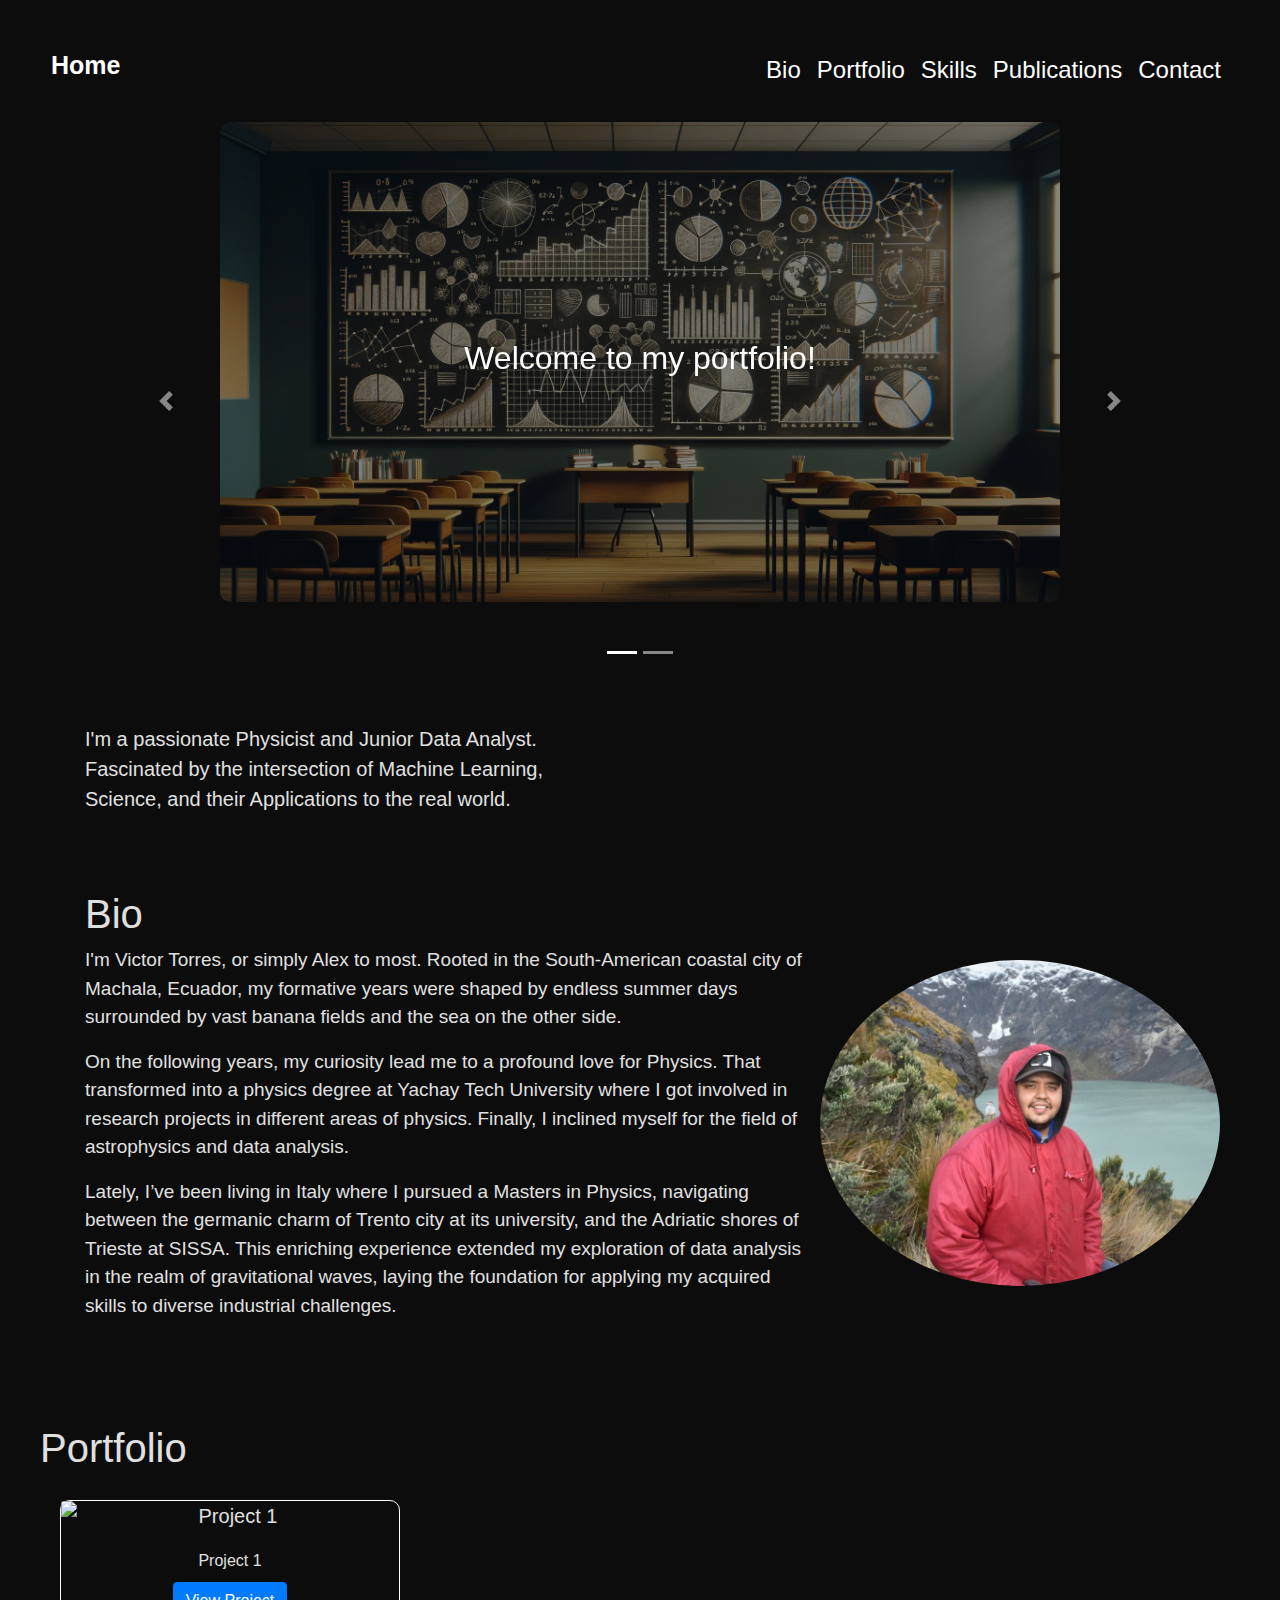
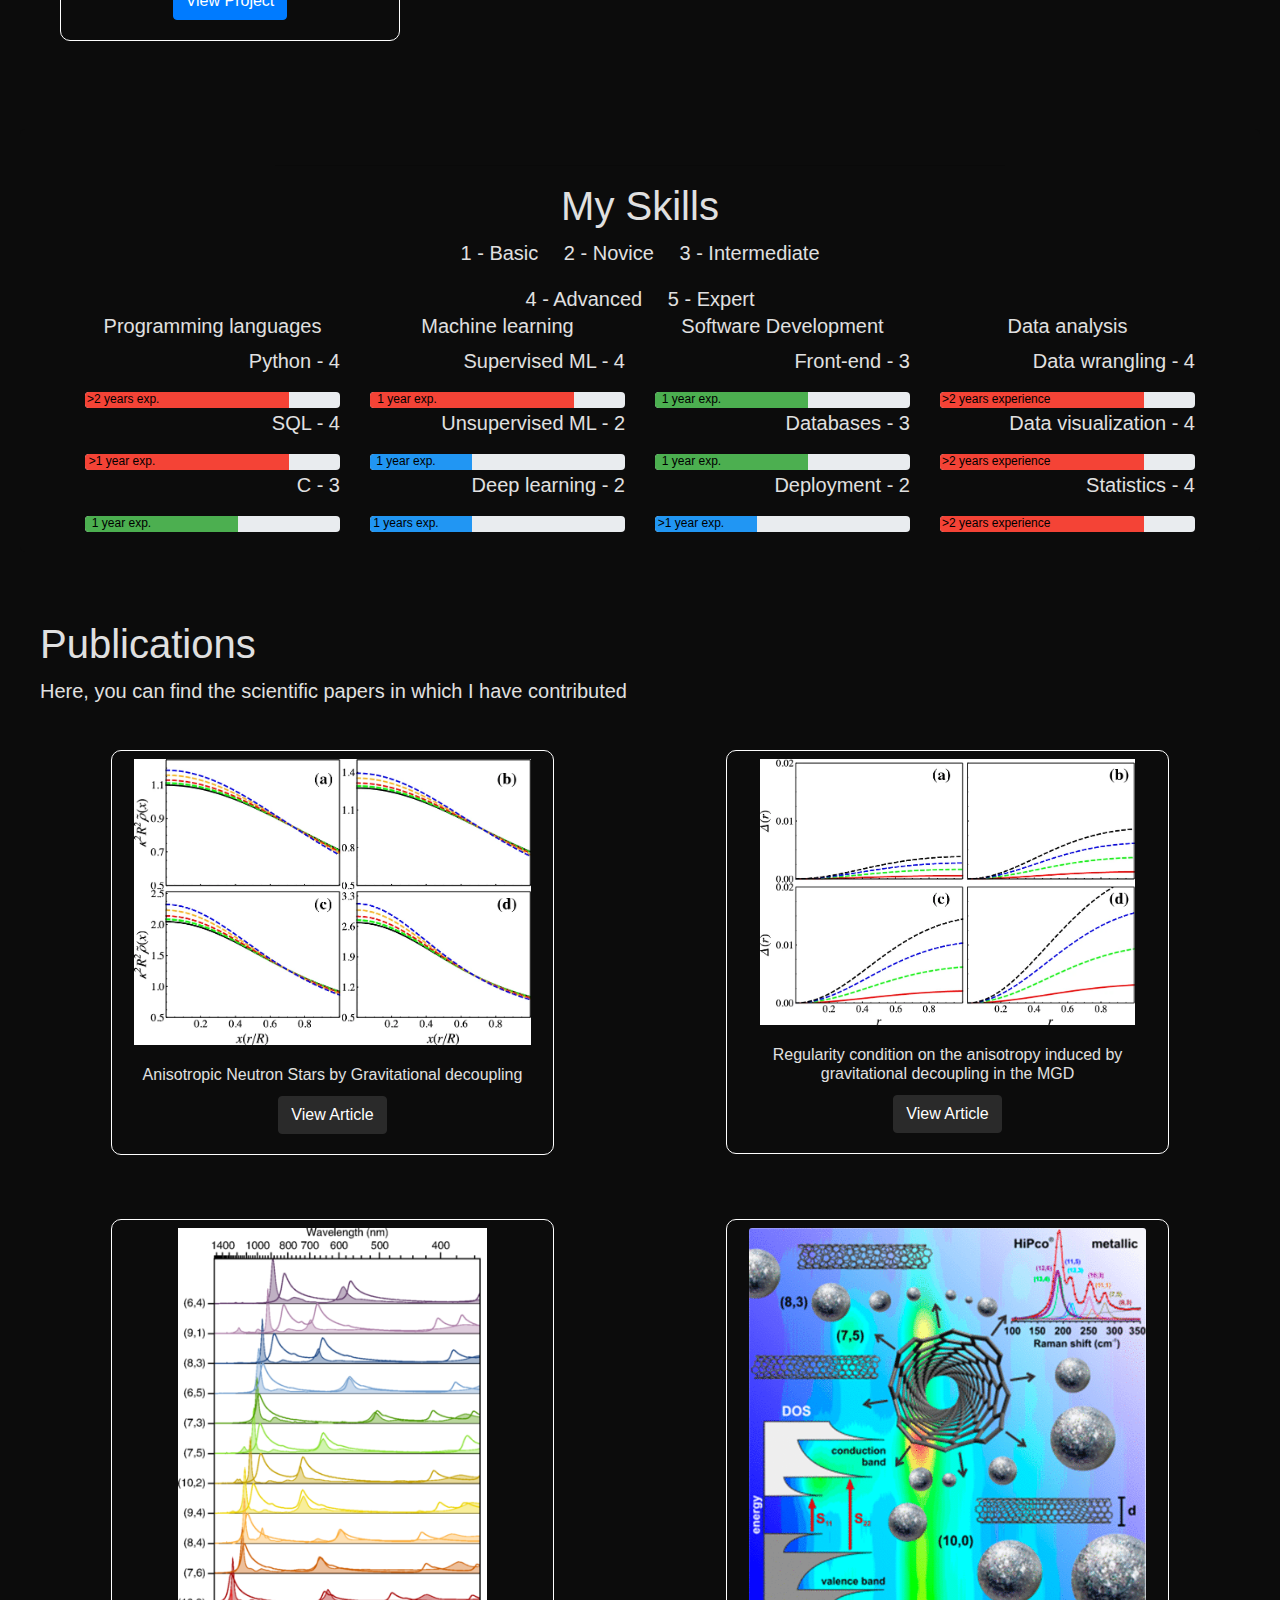
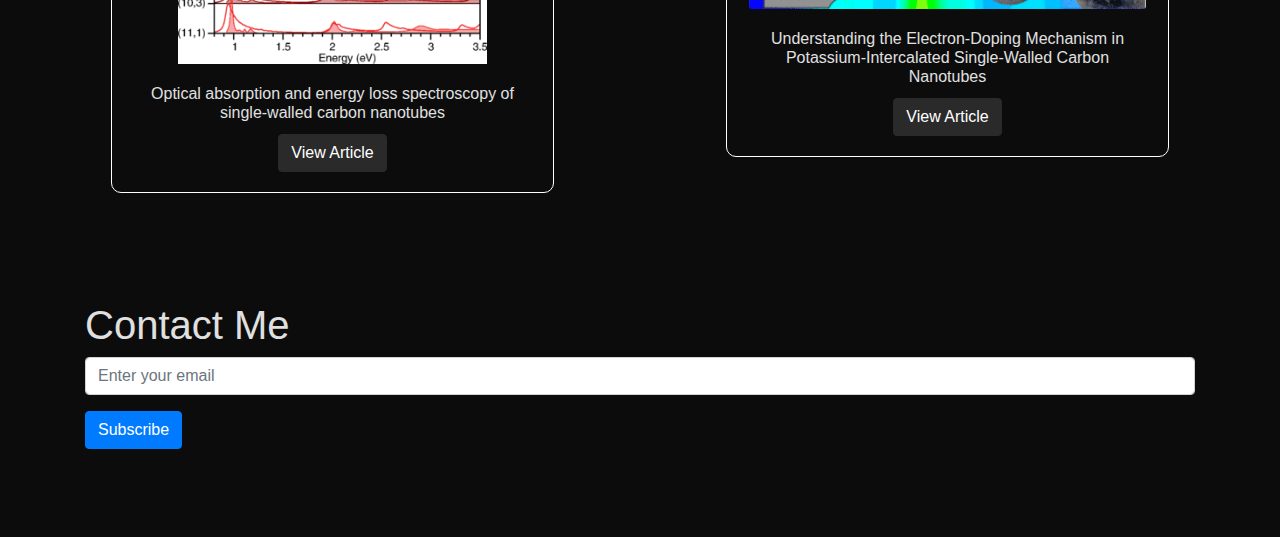
==== index.html @ 3e5d59b6 "Add files via upload" ====
<!DOCTYPE html>
<html lang="en">
<head>
    <!-- Global site tag (gtag.js) - Google Analytics -->
    <script type="text/javascript" async src="https://www.google-analytics.com/analytics.js"></script>
    <script type="text/javascript" async src="https://www.googletagmanager.com/gtag/js?id=G-D0WC5XBW9S&l=dataLayer&cx=c"></script>
    <script type="text/javascript" async src="https://www.googletagmanager.com/gtag/js?id=UA-168103075-1&l=dataLayer&cx=c"></script>
    <script type="text/javascript" async src="https://www.google-analytics.com/analytics.js"></script>
    <script async="" src="https://www.googletagmanager.com/gtag/js?id=UA-89966424-1"></script>
    <!-- Required meta tags -->
    <meta charset="UTF-8">
    <meta name="viewport" content="width=device-width, initial-scale=1.0">
    <title> PORTFOLIO</title>
    <!-- Bootstrap CSS links -->
    <link rel="stylesheet" href="https://stackpath.bootstrapcdn.com/bootstrap/4.4.1/css/bootstrap.min.css" integrity="sha384-Vkoo8x4CGsO3+Hhxv8T/Q5PaXtkKtu6ug5TOeNV6gBiFeWPGFN9MuhOf23Q9Ifjh" crossorigin="anonymous">
    <!-- own additional style sheet -->
    <link href = "style.css" rel="stylesheet" >
    
    <!-- Optional JavaScript -->
    <!-- jQuery first, then Popper.js, then Bootstrap JS -->
    <script src="https://code.jquery.com/jquery-3.4.1.slim.min.js" integrity="sha384-J6qa4849blE2+poT4WnyKhv5vZF5SrPo0iEjwBvKU7imGFAV0wwj1yYfoRSJoZ+n" crossorigin="anonymous"></script>
    <script src="https://cdn.jsdelivr.net/npm/popper.js@1.16.0/dist/umd/popper.min.js" integrity="sha384-Q6E9RHvbIyZFJoft+2mJbHaEWldlvI9IOYy5n3zV9zzTtmI3UksdQRVvoxMfooAo" crossorigin="anonymous"></script>
    <script src="https://stackpath.bootstrapcdn.com/bootstrap/4.4.1/js/bootstrap.min.js" integrity="sha384-wfSDF2E50Y2D1uUdj0O3uMBJnjuUD4Ih7YwaYd1iqfktj0Uod8GCExl3Og8ifwB6" crossorigin="anonymous"></script>
    <script async="" src="https://www.googletagmanager.com/gtag/js?id=UA-168103075-1"></script>

    <meta name="robots" content="noindex">
    <title> Portfolio</title>
</head>

<body data-new-gr-c-s-check-loaded="14.1136.0" data-gr-ext-installed="" br-mode="off" saccades-color="" fixation-strength="1" saccades-interval="0" style="--fixation-edge-opacity: 80%; --br-line-height: 1; --br-boldness: 500;">
   
    <header class="sticky-top">
        <!-- Navigation Bar at the top of the page -->
        <nav class="navbar navbar-expand-lg navbar-dark bg-dark sticky-top">
            <div class ="container-fluid">
                <a class="navbar-brand" id="name-color" href="#">Home</a> <!--Include company, product, or project name-->
                <button class="navbar-toggler collapsed" type="button" data-toggle="collapse" data-target="#navbarNav" aria-controls="navbarNav" aria-expanded="false" aria-label="Toggle navigation">
                    <span class="navbar-toggler-icon"></span> 
                </button>
                <div class="collapse navbar-collapse" id="navbarNav">
                    <ul class="navbar-nav ml-auto mt-2">
                        <li class="nav-item">
                            <a class="nav-link" href="#bio">Bio</a>
                        </li>
                        <li class="nav-item">
                            <a class="nav-link" href="#projects">Portfolio</a>
                        </li>
                        <li class="nav-item">
                            <a class="nav-link" href="#skills">Skills</a>
                        </li>
                        <li class="nav-item">
                            <a class="nav-link" href="#publications">Publications</a>
                        </li>
                        <li class="nav-item">
                            <a class="nav-link" href="#contact">Contact</a>
                        </li>
                    </ul>
                </div>
            </div>
        </nav>
    </header>
    <!-- Bio/Introduction Section -->

    <div id="slider">
        <div id="headerSlider" class="carousel slide" data-ride="carousel">
            <ol class="carousel-indicators">
                <li data-target="#headerSlider" data-slide-to="0" class="active"></li>
                <li data-target="#headerSlider" data-slide-to="1" class=""></li>
                <!-- li data-target="#headerSlider" data-slide-to="2" class=""></li!-->
            </ol>
            <div class="carousel-inner ">

                <div class="carousel-item active ">
                    <img class="mx-auto d-block img-fluid img-format1 " src="statisticswide.webp" alt="First slide" style="max-width: 100%; max-height: 480px; opacity: 0.5;">
                    <div class="carousel-caption">
                        <h2 class="white-text"> Welcome to my portfolio! </h2>
                    </div>
                </div>

                <div class="carousel-item ">
                    <img class="mx-auto d-block img-fluid img-format1 " src="blackholes.webp" alt="Second slide" style="max-width: 100%; max-height: 480px; opacity: 0.5;" >
                    <div class="carousel-caption text-bottom">
                        <h2 class="white-text"> 
                            <p>
                                I'm Alex. 
                            </p>

                            <p>
                                Here, you can find my work, thoughts, and ideas.
                            </p>
                        </h2>
                    </div>
                </div>
            </div>
             <!-- Carousel Controls -->
            <a class="carousel-control-prev" href="#headerSlider" role="button" data-slide="prev">
                <span class="carousel-control-prev-icon" aria-hidden="true"></span>
                <span class="sr-only">Previous</span>
            </a>
            <a class="carousel-control-next" href="#headerSlider" role="button" data-slide="next">
                <span class="carousel-control-next-icon" aria-hidden="true"></span>
                <span class="sr-only">Next</span>
            </a>
        </div>

    </div>


    <section class='title-color' id="index-title">
        <div class="container title-container mt-4">
            <div class=" row title-text justify-content">
                <div class="col-12 col-sm-11 col-md-9 col-lg-6 additional-margin"> <!-- first number adjust the centering and 3 the width of the container-->
                    <div class="title-description">
                        <p>
                            I'm a passionate Physicist and Junior Data Analyst.           
                            Fascinated by the intersection of Machine Learning, Science, and their Applications to the real world. 
                        </p>
                    </div>
                </div>
            </div>

        </div>
    </section>

    <section id="bio">
        <div class="container">
            <div class="row">
                <!-- Text Column -->
                <div class="col-md-8">
                    <h1>Bio</h1>
                    <p>
                        I'm Victor Torres, or simply Alex to most. Rooted in the South-American coastal city of Machala, Ecuador, my formative years were shaped by endless summer days surrounded by vast banana fields and the sea on the other side.
                    </p>
                    <p>
                        On the following years, my curiosity lead me to a profound love for Physics. That transformed into a physics degree at Yachay Tech University where I got involved in research projects in different areas of physics. Finally, I inclined myself for the field of astrophysics and data analysis.
                    </p>
                    <p>
                        Lately, I’ve been living in Italy where I pursued a Masters in Physics, navigating between the germanic charm of Trento city at its university, and the Adriatic shores of Trieste at SISSA. This enriching experience extended my exploration of data analysis in the realm of gravitational waves, laying the foundation for applying my acquired skills to diverse industrial challenges.
                    </p>
                </div>
                <!-- Image Column -->
                <div class="col-md-4 d-flex align-items-center justify-content-center">
                    <img src="mojanda2.jpeg" alt="Victor Torres" class="img-fluid rounded-circle bio-pic">
                </div>
            </div>
        </div>
    </section>
    

    
    <!-- Projects Section -->
    <section id="projects" class="my-5">
        <!-- div class="container"-->
            <h1> Portfolio</h1>
            <div class="row">
                <div class="col-md-4">
                    <div class="card">
                        <img src="https://unsplash.com/photos/zwsHjakE_iI" class="card-img-top" alt="Project 1">
                        <div class="card-body">
                            <h5 class="card-title">Project 1</h5>
                            <a href="Your Project 1 URL" class="btn btn-primary">View Project</a>
                        </div>
                    </div>
                </div>
                <!-- Repeat similar cards for other projects -->
            </div>
        </div>
    </section>



    <!-- Skills Section -->
    <section id="skills">
        <div class="container">
            <div class="row portfolio-row justify-content-center">
                <div class="col-md-8">
                    <hr>  <!--paragraph-level thematic break -->
                </div>
            </div>
            <div class="row about-row justify-content-center">
                <div class="col-12 p-0 text-center">
                    <h1 class="about-header"> My Skills</h1>
                </div>
            </div>
            <div class="row row-legend justify-content-center">
                <div class="col-12 p-0 text-center">
                    <p>
                        1 - Basic&emsp;<span class="about-legend"></span>
                        2 - Novice&emsp;<span class="about-legend"></span>
                        3 - Intermediate<span class="about-legend"></span>
                    </p>
                    <p class="m-0">
                        4 - Advanced&emsp;<span class="about-legend"></span>
                        5 - Expert
                    </p>
                </div>
            </div>
            <div class="row about-row justify-content-center">
                
                <div class="col-lg-3 col-md-6 col-12">
                    <div class="skill-cat text-center">
                        <h5>Programming languages</h5>
                    </div>
                    <div class="row">
                        <div class="col-12 text-right">
                            <p>Python - 4</p>
                            <div class="progress progress-4" style="position: relative;">
                                <div class="progress-bar " role="progressbar" style="width: 80%;" aria-valuenow="80" aria-valuemin="0" aria-valuemax="100">
                                    <span class="tooltiptext">>2 years exp.</span>
                                </div>
                            </div>
                        </div>
                        
                        <div class="col-12 text-right">
                            <p>SQL - 4</p>
                            <div class="progress progress-4" style="position: relative;">
                                <div class="progress-bar" role="progressbar" style="width: 80%;" aria-valuenow="80" aria-valuemin="0" aria-valuemax="100">
                                    <span class="tooltiptext">>1 year exp.</span>
                                </div>
                            </div>
                        </div>
                        
                        
                        <div class="col-12 text-right">
                            <p>C - 3</p>
                            <div class="progress progress-3"  style="position: relative;">
                                <div class="progress-bar" role="progressbar" style="width: 60%;" aria-valuenow="60" aria-valuemin="0" aria-valuemax="100">
                                    <span class="tooltiptext">1 year exp.</span>
                                </div>
                            </div>
                        </div>
                    </div>
                </div>

                <div class="col-lg-3 col-md-6 col-12">
                    <div class="skill-cat text-center">
                        <h5>Machine learning</h5>
                    </div>
                    <div class="row">
                        <div class="col-12 text-right">
                            <p>Supervised ML - 4</p>
                            <div class="progress progress-4" style="position: relative;">
                                <div class="progress-bar " role="progressbar" style="width: 80%;" aria-valuenow="80" aria-valuemin="0" aria-valuemax="100">
                                    <span class="tooltiptext">1 year exp.</span>
                                </div>
                            </div>
                        </div>
                        
                        
                        <div class="col-12 text-right">
                            <p>Unsupervised ML - 2</p>
                                <div class="progress progress-2">
                                    <div class="progress-bar" role="progressbar" style="width: 40%;" aria-valuenow="40" aria-valuemin="0" aria-valuemax="100">
                                        <span class="tooltiptext">1 year exp.</span>
                                    </div>
                                </div>
                        </div>
                        
                        
                        <div class="col-12 text-right">
                            <p>Deep learning - 2</p>
                            <div class="progress progress-2" style="position: relative;">
                                <div class="progress-bar " role="progressbar" style="width: 40%;" aria-valuenow="40" aria-valuemin="0" aria-valuemax="100">
                                    <span class="tooltiptext">1 years exp.</span>
                                </div>
                            </div>
                        </div>
                        
                    </div>
                </div>
                
                <div class="col-lg-3 col-md-6 col-12">
                    <div class="skill-cat text-center">
                        <h5>Software Development</h5>
                    </div>
                    <div class="row">
                        
                        
                        <div class="col-12 text-right">
                            <p>Front-end - 3</p>
                            <div class="progress progress-3">
                                <div class="progress-bar" role="progressbar" style="width: 60%;" aria-valuenow="60" aria-valuemin="0" aria-valuemax="100">
                                    <span class="tooltiptext">1 year exp.</span>
                                </div>
                            </div>
                        </div>
                        
                        
                        <div class="col-12 text-right">
                            <p>Databases - 3</p>
                            <div class="progress progress-3">
                                <div class="progress-bar" role="progressbar" style="width: 60%;" aria-valuenow="60" aria-valuemin="0" aria-valuemax="100">
                                    <span class="tooltiptext">1 year exp.</span>
                                </div>
                            </div>
                        </div>
                        
                        
                        <div class="col-12 text-right">
                            <p>Deployment - 2</p>
                            <div class="progress progress-2">
                                <div class="progress-bar" role="progressbar" style="width: 40%;" aria-valuenow="40" aria-valuemin="0" aria-valuemax="100">
                                    <span class="tooltiptext">>1 year exp.</span>
                                </div>
                            </div>
                        </div>
                        
                    </div>
                </div>
                
                <div class="col-lg-3 col-md-6 col-12">
                    <div class="skill-cat text-center">
                        <h5>Data analysis</h5>
                    </div>
                    <div class="row">
                        
                        
                        <div class="col-12 text-right">
                            <p>Data wrangling - 4</p>
                            <div class="progress progress-4">
                                <div class="progress-bar" role="progressbar" style="width: 80%;" aria-valuenow="40" aria-valuemin="0" aria-valuemax="100">
                                    <span class="tooltiptext">>2 years experience</span>
                                </div>
                            </div>
                        </div>
                        
                        
                        <div class="col-12 text-right">
                            <p>Data visualization - 4</p>
                            <div class="progress progress-4">
                                <div class="progress-bar" role="progressbar" style="width: 80%;" aria-valuenow="40" aria-valuemin="0" aria-valuemax="100">
                                    <span class="tooltiptext">>2 years experience</span>
                                </div>
                            </div>
                        </div>
                        
                        
                        <div class="col-12 text-right">
                            <p>Statistics - 4</p>
                            <div class="progress progress-4">
                                <div class="progress-bar" role="progressbar" style="width: 80%;" aria-valuenow="40" aria-valuemin="0" aria-valuemax="100">
                                    <span class="tooltiptext">>2 years experience</span>
                                </div>
                            </div>
                        </div>
                        
                    </div>
                </div>
                
            </div>
            
            <!--div class="row">
                <div class="col-md-6">
                    <h5>Python</h5>
                    <div class="progress">
                        <div class="progress-bar" role="progressbar" style="width: 80%;" aria-valuenow="80" aria-valuemin="0" aria-valuemax="100"></div>
                    </div>
                    -- Add similar skill bars for other skills --
                </div>
            </div>
        </div> -->
    </section>

        <!-- Projects Section -->
    <section id="publications" class="my-5">
        <!-- div class="container"-->
            <h1>Publications</h1>
            <p> Here, you can find  the scientific papers in which I have contributed </p>
            <div class="row mt-4">
                <div class="col-md-5 mx-auto">
                    <div class="card">
                        <img src="paper1.webp" class="card-img-center mx-auto mt-2" alt="Project 1" style="max-width:90%; max-height: 90%;">
                        <div class="card-body">
                            <h5 class="card-title">Anisotropic Neutron Stars by Gravitational decoupling</h5>
                            <a href="https://link.springer.com/article/10.1140/epjc/s10052-019-7341-z" class="btn custom-btn">View Article</a>
                        </div>
                    </div>
                </div>

                <div class="col-md-5 mx-auto">
                    <div class="card">
                        <img src="paper2.webp" class="card-img-center mx-auto mt-2" alt="Project 2" style="max-width: 85%; max-height: 80%;">
                        <div class="card-body">
                            <h5 class="card-title">Regularity condition on the anisotropy induced by gravitational decoupling in the MGD</h5>
                            <a href="https://link.springer.com/article/10.1140/epjc/s10052-020-7749-5" class="btn custom-btn">View Article</a>
                        </div>
                    </div>
                </div>
            </div>
            
            <div class="row mt-4">
                <div class="col-md-5 mx-auto">
                    <div class="card">
                        <img src="paper3.png" class="card-img-center mx-auto mt-2" alt="Project 3" style="max-width: 70%; max-height: 30%;">
                        <div class="card-body">
                            <h5 class="card-title">Optical absorption and energy loss spectroscopy of single-walled carbon nanotubes</h5>
                            <a href="https://journals.aps.org/prb/abstract/10.1103/PhysRevB.100.235429" class="btn custom-btn">View Article</a>
                        </div>
                    </div>
                </div>
                

                <div class="col-md-5 mx-auto">
                    <div class="card">
                        <img src="paper4.gif" class="card-img mx-auto mt-2" alt="Project 4" style="max-width: 90%; max-height: 90%;">
                        <div class="card-body">
                            <h5 class="card-title">Understanding the Electron-Doping Mechanism in Potassium-Intercalated Single-Walled Carbon Nanotubes</h5>
                            <a href="https://pubs.acs.org/doi/10.1021/jacs.9b11370" class="btn custom-btn">View Article</a>
                        </div>
                    </div>
                </div>
                <!-- Repeat similar cards for other projects -->
            </div>
        </div>
    </section>

    <!-- Contact Section -->
    <section id="contact" class="my-5">
        <div class="container">
            <h1>Contact Me</h1>
            <form>
                <div class="form-group">
                    <input type="email" class="form-control" placeholder="Enter your email">
                </div>
                <button type="submit" class="btn btn-primary">Subscribe</button>
            </form>
        </div>
    </section>

    <!-- Add Bootstrap and custom CSS links here -->
    <!--script src="https://code.jquery.com/jquery-3.4.1.slim.min.js" integrity="sha384-J6qa4849blE2+poT4WnyKhv5vZF5SrPo0iEjwBvKU7imGFAV0wwj1yYfoRSJoZ+n" crossorigin="anonymous"></script>
    <script src="https://cdn.jsdelivr.net/npm/popper.js@1.16.0/dist/umd/popper.min.js" integrity="sha384-Q6E9RHvbIyZFJoft+2mJbHaEWldlvI9IOYy5n3zV9zzTtmI3UksdQRVvoxMfooAo" crossorigin="anonymous"></script>
    <script src="https://cdn.jsdelivr.net/npm/bootstrap@4.4.1/dist/js/bootstrap.min.js" integrity="sha384-wfSDF2E50Y2D1uUdj0O3uMBJnjuUD4Ih7YwaYd1iqfktj0Uod8GCExl3Og8ifwB6" crossorigin="anonymous"></script-->

</body>

</html>
---- style.css ----
@import url('https://fonts.googleapis.com/css?family=Roboto:400,700|Open+Sans:400,700|Lato:400,700|Montserrat:400,700|Source+Sans+Pro:400,700|Noto+Sans:400,700&display=swap');


body {
    background-color: #0c0c0c; /* Dark Gray: Good for backgrounds, reduces glare */
    color: #E0E0E0; /* Light Gray: Improves readability on dark backgrounds */
    padding: 20px;
    font-size: 20px;
    font-family: unica,Arial,Helvetica,sans-serif;
    position: relative;
}



.navbar {
    background-color: #0c0c0c !important; /* Blue Gray: Offers a stylish, modern feel */
    color: #FFFFFF; /* White: For contrast against the navbar's color */
    margin-bottom: 10px;
    border-radius: 10px;
    font-size: 20px;
    padding-top: 1rem; /* Increase top padding */
    padding-bottom: 1rem; /* Increase bottom padding */
}

a, .navbar-brand, .navbar-nav .nav-link {
    color: #ffffff !important; /* Amber: Adds vibrancy and highlights interactive elements */
    font-size: 1.5rem; /* Increase font size */
    line-height: 1.5; /* Increase line height */
    padding-top: 0.5rem; /* Adjust top padding */
    padding-bottom: 0.5rem; /* Adjust bottom padding */

}

a:hover, .navbar-brand:hover, .navbar-nav .nav-link:hover {
    color: #FFCA28 !important; /* A lighter Amber: Increases interactivity by changing on hover */
}

.navbar-brand{
    font-size: 25px;
    font-weight: bold;
    font-family: 'Monserrat', Helvetica;

}

.nav-link {
    color: #ffffff !important;
}

section {
    margin-bottom: 20px;
    padding: 20px;
    border-radius: 5px;
}

/* Other styles remain the same */
.black-text {
    color: black;
  }
/*.carousel {
    border-radius: 55px 55px 55px 55px;
} */

.carousel {
    max-width: 90%;
    margin: auto;
    overflow: hidden;
    border-radius: 55px;
    position: relative;
    width: 100%;
    padding-top: 45%; /* 16:9 Aspect Ratio */
}

.carousel-inner {
    position: absolute;
    top: 0;
    left: 0;
    bottom: 0;
    right: 0;
}

.img-format1 {
    border-radius: 10px 10px 10px 10px;
}

.img {
    padding-top: 20px
}
.carousel-caption {
    position: absolute;
    top: 0;
    left: 0;
    right: 0;
    bottom: 0;
    display: flex;
    align-items: center; /* This vertically centers the text */
    justify-content: center; /* This horizontally centers the text */
    z-index: 2; /* Ensures the text is above the image */
}
.carousel-caption h2 {
    color: white; /* Adjust text color as needed */
}


.carousel-control-prev-icon {
    color: blue; /* Change this to your desired color */
}

.carousel-control-next-icon {
    color: blue; /* Change this to your desired color */
}

#bio {
    background-color: #0c0c0c;
    display: flex;
    flex-direction: column;
    justify-content: center;
}
.bio-text {
    display: flex;
    justify-content: center;
    align-items: center;
    flex-grow: 1;
}
.bio-pic {
    max-width: 400px; /* Adjust based on your preference */
    margin-top: 20px;
 /* To align with the title, adjust as needed */
}
/* Other styles remain the same */


#bio h1 {
    align-self: flex-start;
}

#bio p {
    font-size: 0.95em;
}



#skills {
    background-color: #0c0c0c;
}

footer {
    background-color: #e9ecef;
    text-align: center;
}

#email {
    font-size: 1.2em;
    font-weight: bold;
}

.card {
    text-align: center;
    background-color: #0c0c0c;
    margin: 20px; /* Adds space around the card */
    border: 1px solid #FFFFFF; /* White border simulating white margin */
    border-radius: 10px;

}

.card-title {
    font-size: 1rem; /* Adjust the font size as needed */
}
/* Custom Button Style */
.custom-btn {
    background-color: #2a2a2a; /* Dark gray color, slightly lighter than the background */
    color: #ffffff; /* Text color */
    border-color: #2a2a2a; /* Border color */
  }
  
  .custom-btn:hover {
    background-color: #404040; /* Slightly darker on hover for contrast */
    border-color: #404040; /* Hover border color */
  }
  
  .progress-bar {
    position: relative; /* Ensure the tooltip can be positioned relative to the progress bar */
}



.progress-4 .progress-bar {
    background-color:#f44336 ; /* Green */
}

/* C - Blue for intermediate */
.progress-3 .progress-bar {
    background-color: #4CAF50; /* Blue */
}


/* R - Red for novice */
.progress-2 .progress-bar {
    background-color: #2196F3 ; /* Red */
}

.tooltiptext {
    width: 70px;
/* Light background for the tooltip */
    color: #000000; /* Black text color */
    text-align: center;
    position: absolute;
    top: -2px;
    left: 1%;
    border-radius: 6px;


    /* Positioning */

}
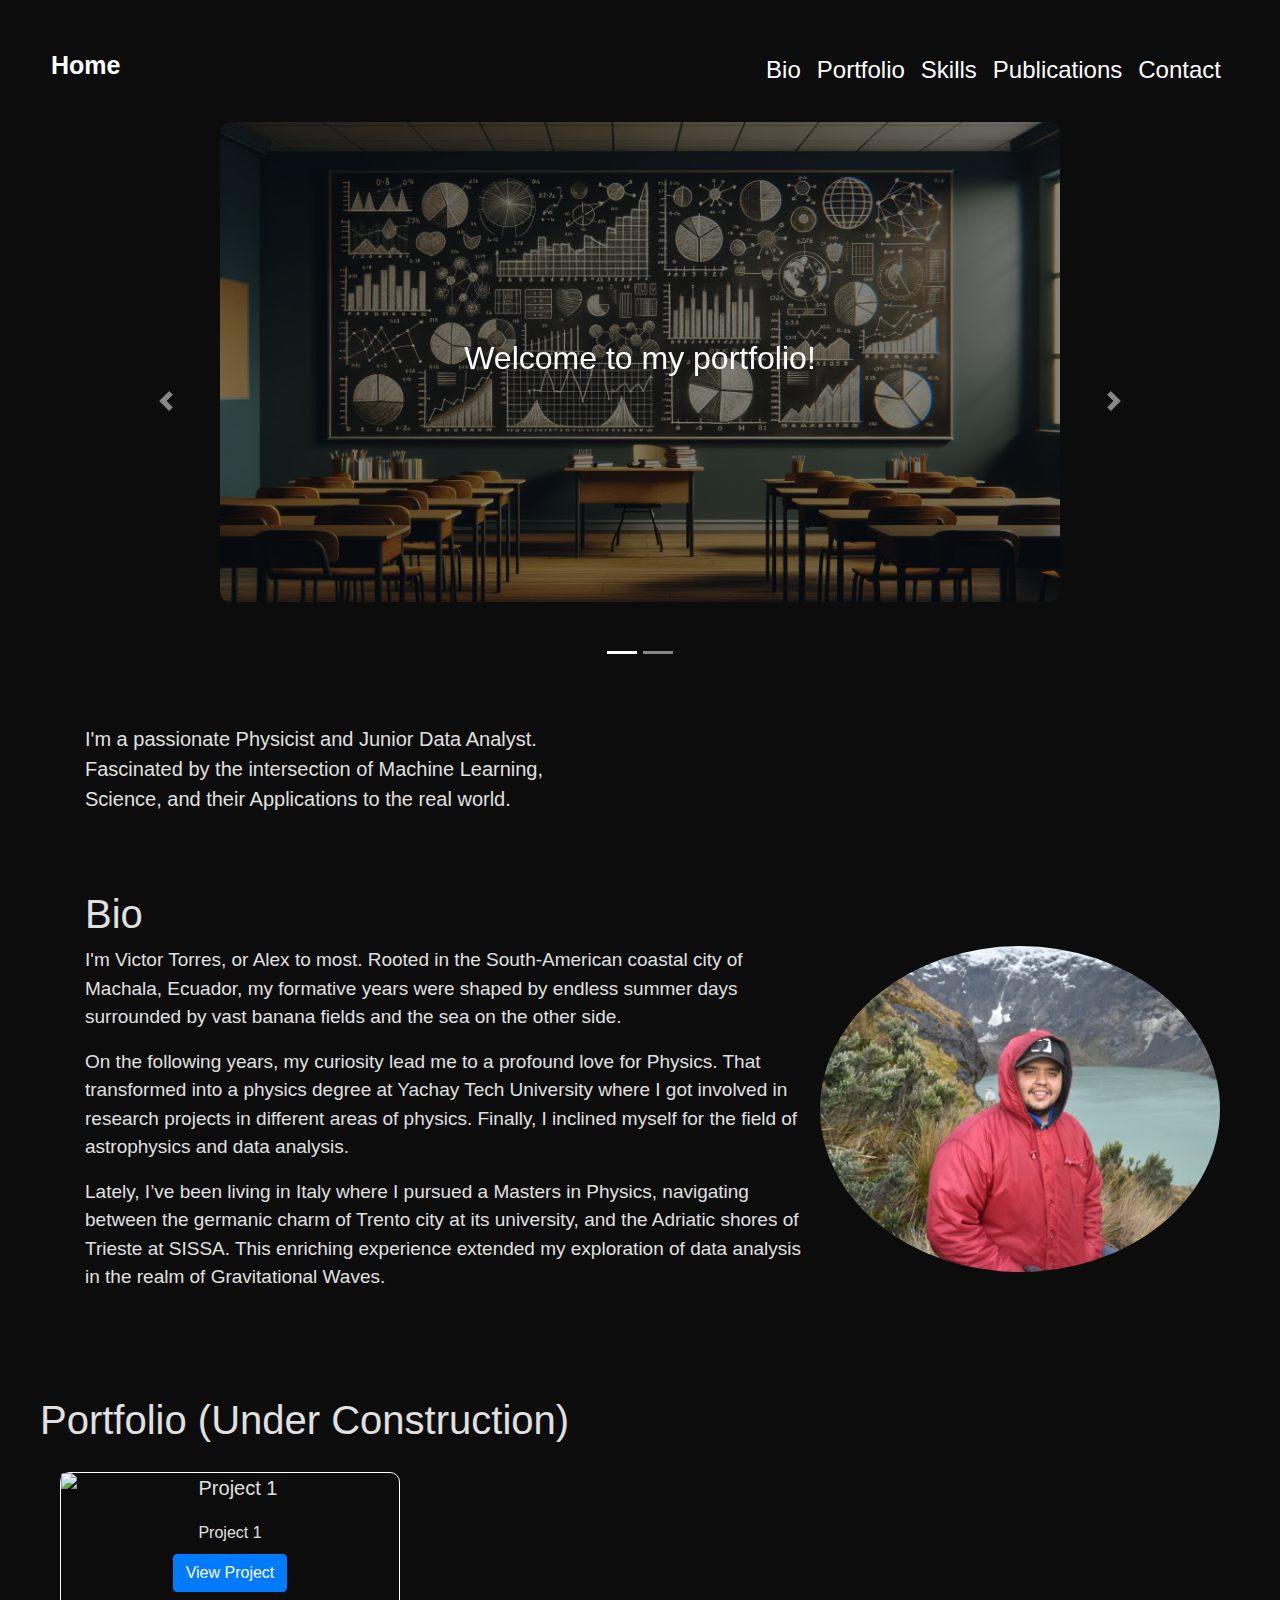
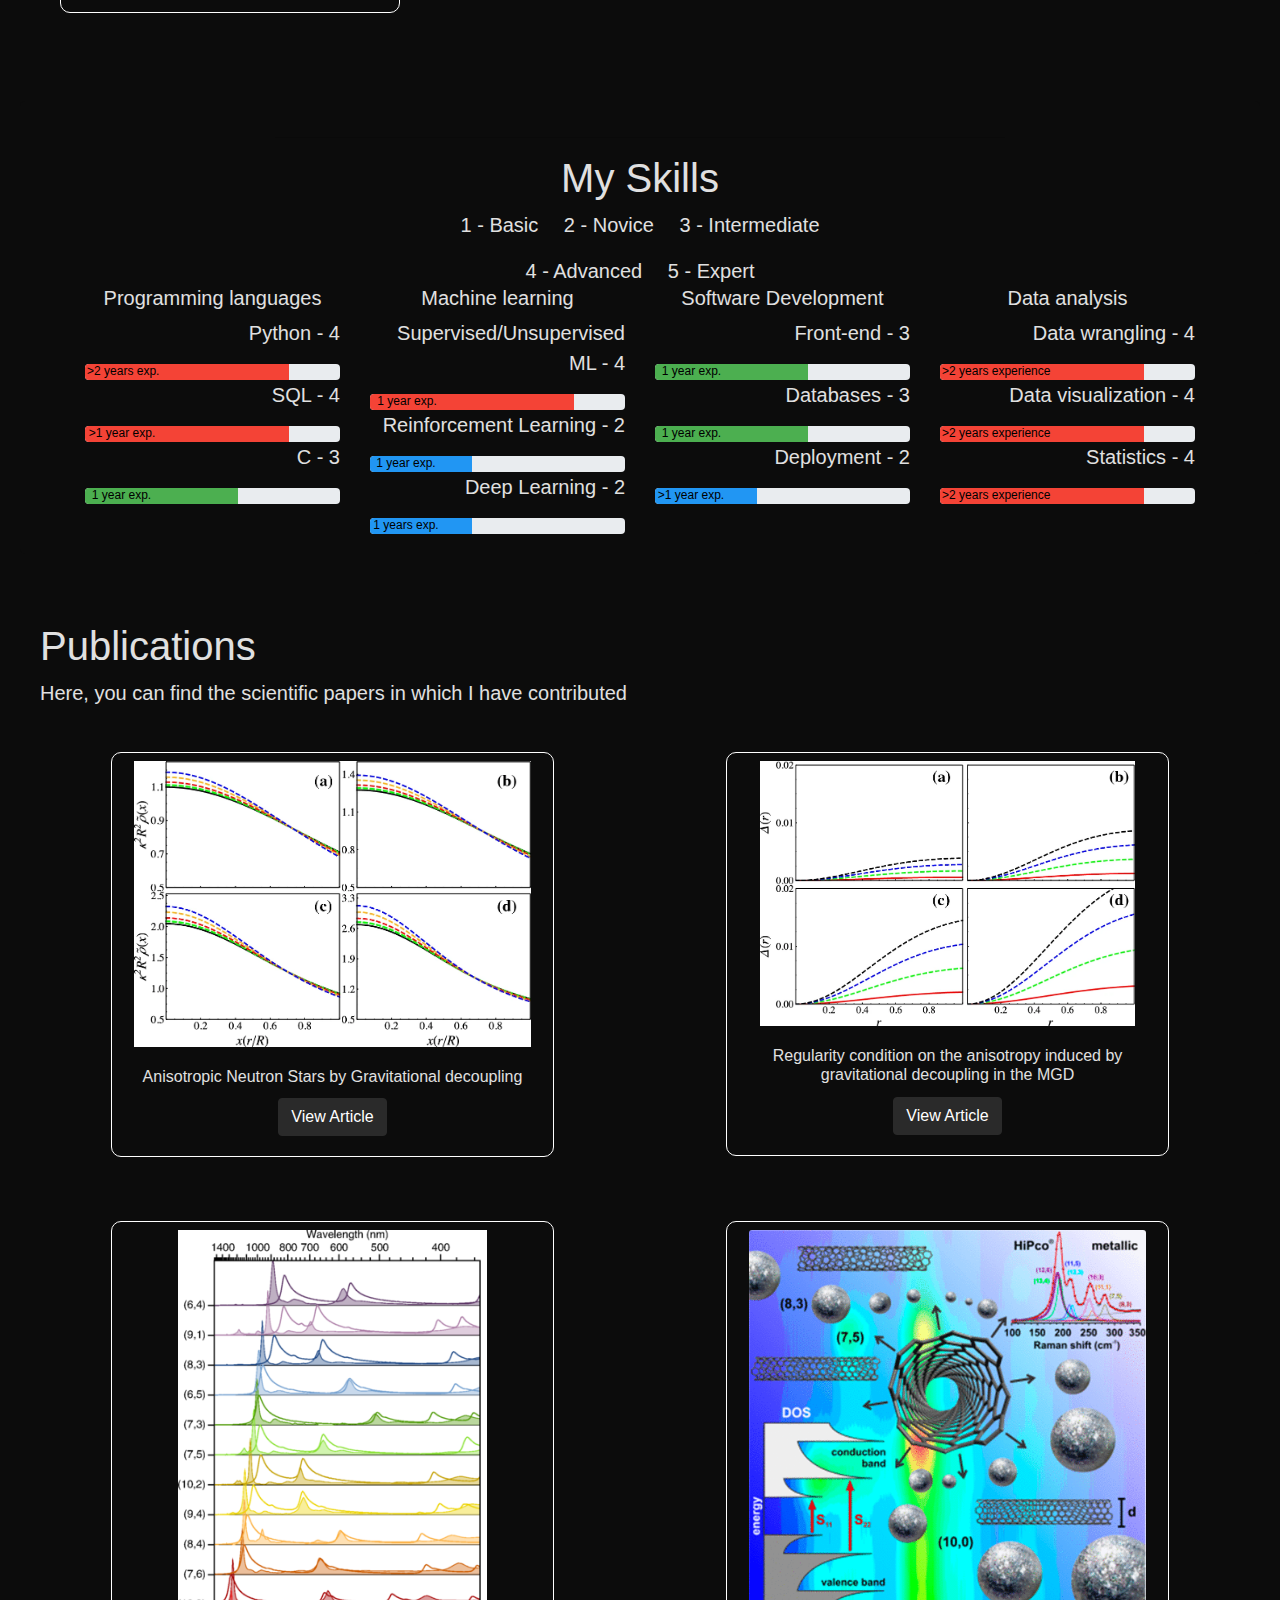
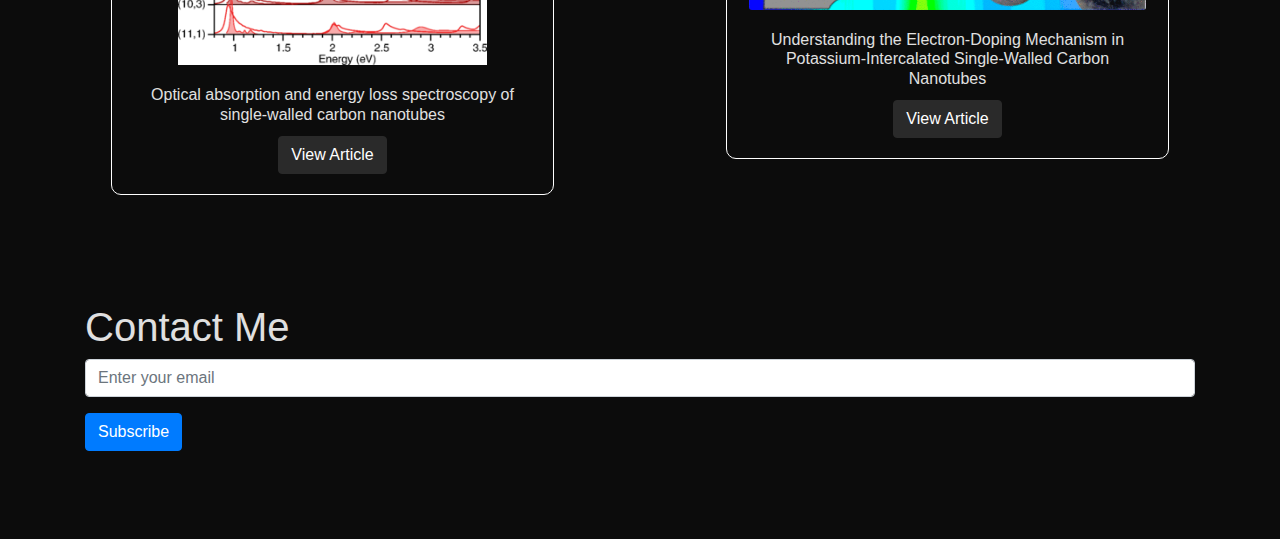
==== commit 598e3e0b: "Fix some statements" ====
--- a/index.html
+++ b/index.html
@@ -24,7 +24,7 @@
     <script async="" src="https://www.googletagmanager.com/gtag/js?id=UA-168103075-1"></script>
 
     <meta name="robots" content="noindex">
-    <title> Portfolio</title>
+    <title> Portfolio (Under Construction) </title>
 </head>
 
 <body data-new-gr-c-s-check-loaded="14.1136.0" data-gr-ext-installed="" br-mode="off" saccades-color="" fixation-strength="1" saccades-interval="0" style="--fixation-edge-opacity: 80%; --br-line-height: 1; --br-boldness: 500;">
@@ -82,7 +82,7 @@
                     <div class="carousel-caption text-bottom">
                         <h2 class="white-text"> 
                             <p>
-                                I'm Alex. 
+                                I'm Victor. 
                             </p>
 
                             <p>
@@ -129,13 +129,13 @@
                 <div class="col-md-8">
                     <h1>Bio</h1>
                     <p>
-                        I'm Victor Torres, or simply Alex to most. Rooted in the South-American coastal city of Machala, Ecuador, my formative years were shaped by endless summer days surrounded by vast banana fields and the sea on the other side.
+                        I'm Victor Torres, or Alex to most. Rooted in the South-American coastal city of Machala, Ecuador, my formative years were shaped by endless summer days surrounded by vast banana fields and the sea on the other side.
                     </p>
                     <p>
                         On the following years, my curiosity lead me to a profound love for Physics. That transformed into a physics degree at Yachay Tech University where I got involved in research projects in different areas of physics. Finally, I inclined myself for the field of astrophysics and data analysis.
                     </p>
                     <p>
-                        Lately, I’ve been living in Italy where I pursued a Masters in Physics, navigating between the germanic charm of Trento city at its university, and the Adriatic shores of Trieste at SISSA. This enriching experience extended my exploration of data analysis in the realm of gravitational waves, laying the foundation for applying my acquired skills to diverse industrial challenges.
+                        Lately, I’ve been living in Italy where I pursued a Masters in Physics, navigating between the germanic charm of Trento city at its university, and the Adriatic shores of Trieste at SISSA. This enriching experience extended my exploration of data analysis in the realm of Gravitational Waves.
                     </p>
                 </div>
                 <!-- Image Column -->
@@ -151,7 +151,7 @@
     <!-- Projects Section -->
     <section id="projects" class="my-5">
         <!-- div class="container"-->
-            <h1> Portfolio</h1>
+            <h1> Portfolio (Under Construction) </h1>
             <div class="row">
                 <div class="col-md-4">
                     <div class="card">
@@ -238,7 +238,7 @@
                     </div>
                     <div class="row">
                         <div class="col-12 text-right">
-                            <p>Supervised ML - 4</p>
+                            <p>Supervised/Unsupervised ML - 4</p>
                             <div class="progress progress-4" style="position: relative;">
                                 <div class="progress-bar " role="progressbar" style="width: 80%;" aria-valuenow="80" aria-valuemin="0" aria-valuemax="100">
                                     <span class="tooltiptext">1 year exp.</span>
@@ -248,7 +248,7 @@
                         
                         
                         <div class="col-12 text-right">
-                            <p>Unsupervised ML - 2</p>
+                            <p>Reinforcement Learning - 2</p>
                                 <div class="progress progress-2">
                                     <div class="progress-bar" role="progressbar" style="width: 40%;" aria-valuenow="40" aria-valuemin="0" aria-valuemax="100">
                                         <span class="tooltiptext">1 year exp.</span>
@@ -258,7 +258,7 @@
                         
                         
                         <div class="col-12 text-right">
-                            <p>Deep learning - 2</p>
+                            <p>Deep Learning - 2</p>
                             <div class="progress progress-2" style="position: relative;">
                                 <div class="progress-bar " role="progressbar" style="width: 40%;" aria-valuenow="40" aria-valuemin="0" aria-valuemax="100">
                                     <span class="tooltiptext">1 years exp.</span>
--- a/style.css
+++ b/style.css
@@ -64,7 +64,7 @@
     max-width: 90%;
     margin: auto;
     overflow: hidden;
-    border-radius: 55px;
+    border-radius: 10px;
     position: relative;
     width: 100%;
     padding-top: 45%; /* 16:9 Aspect Ratio */
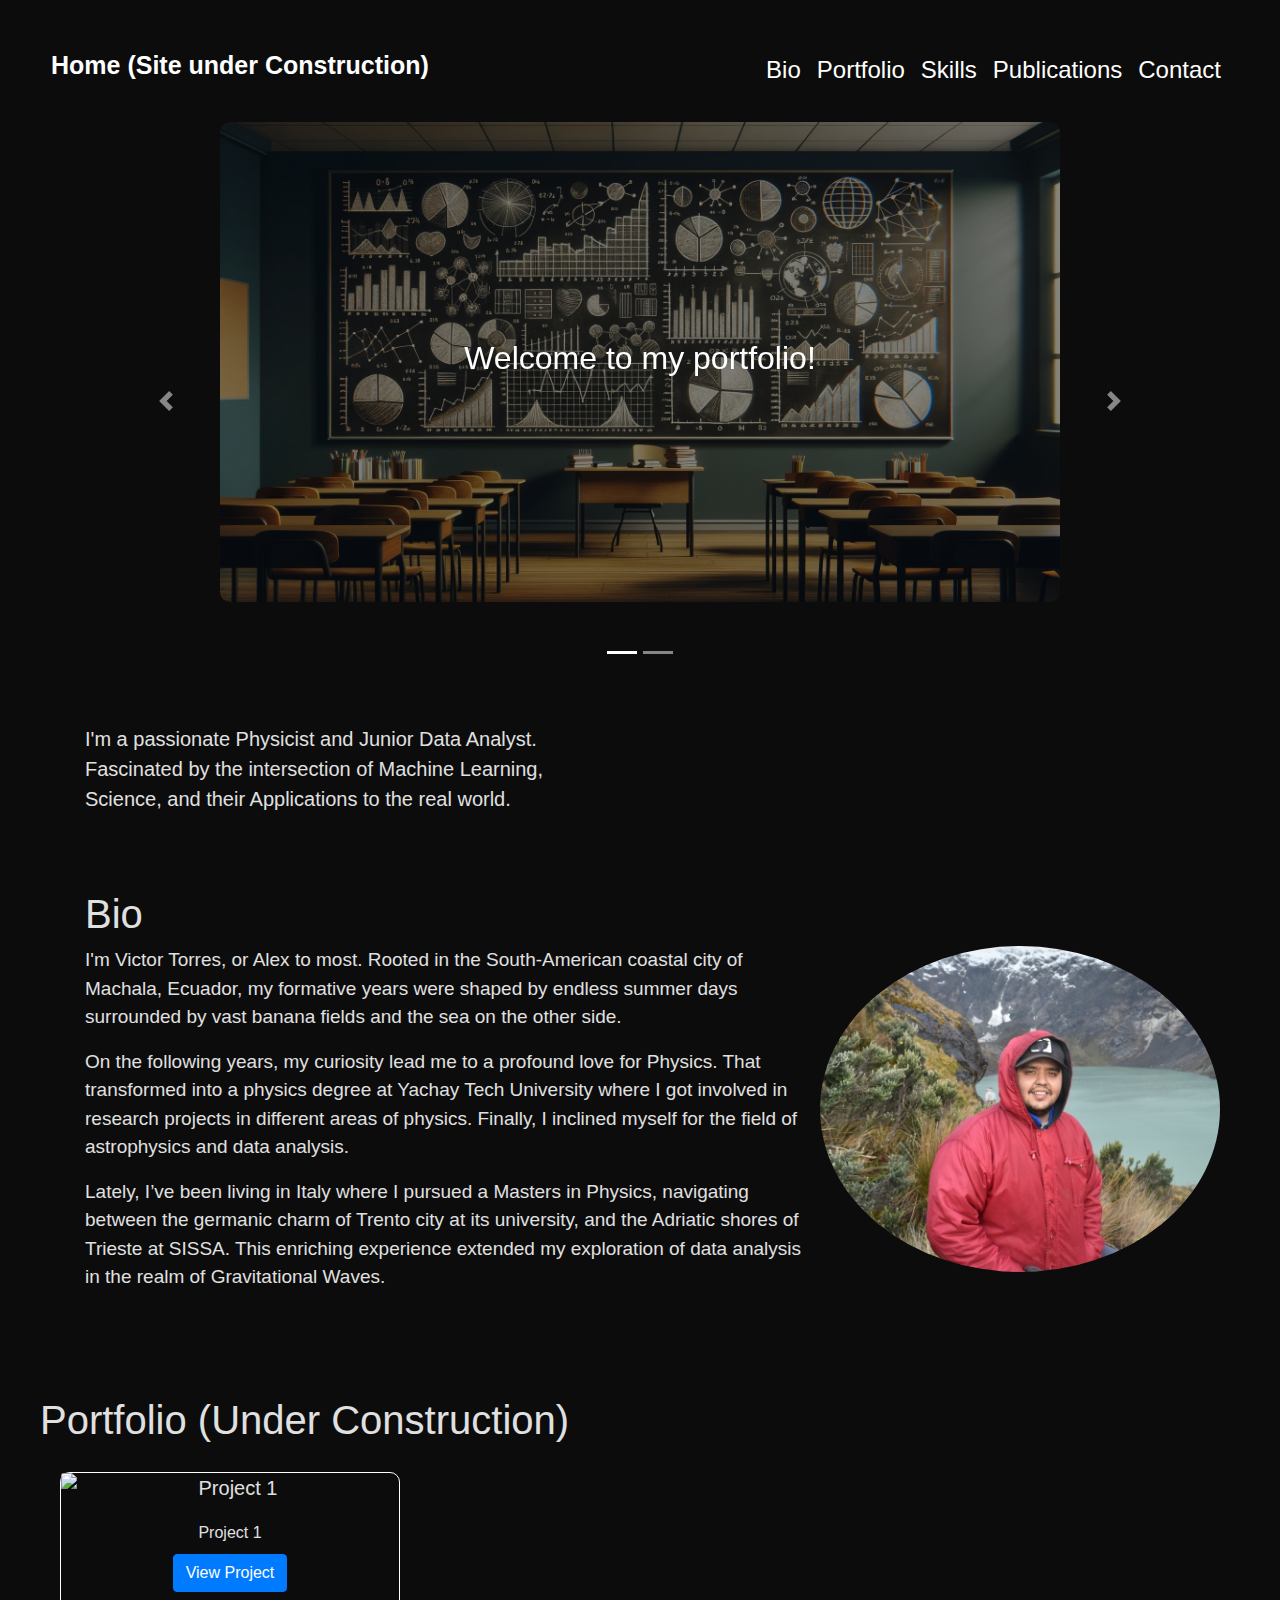
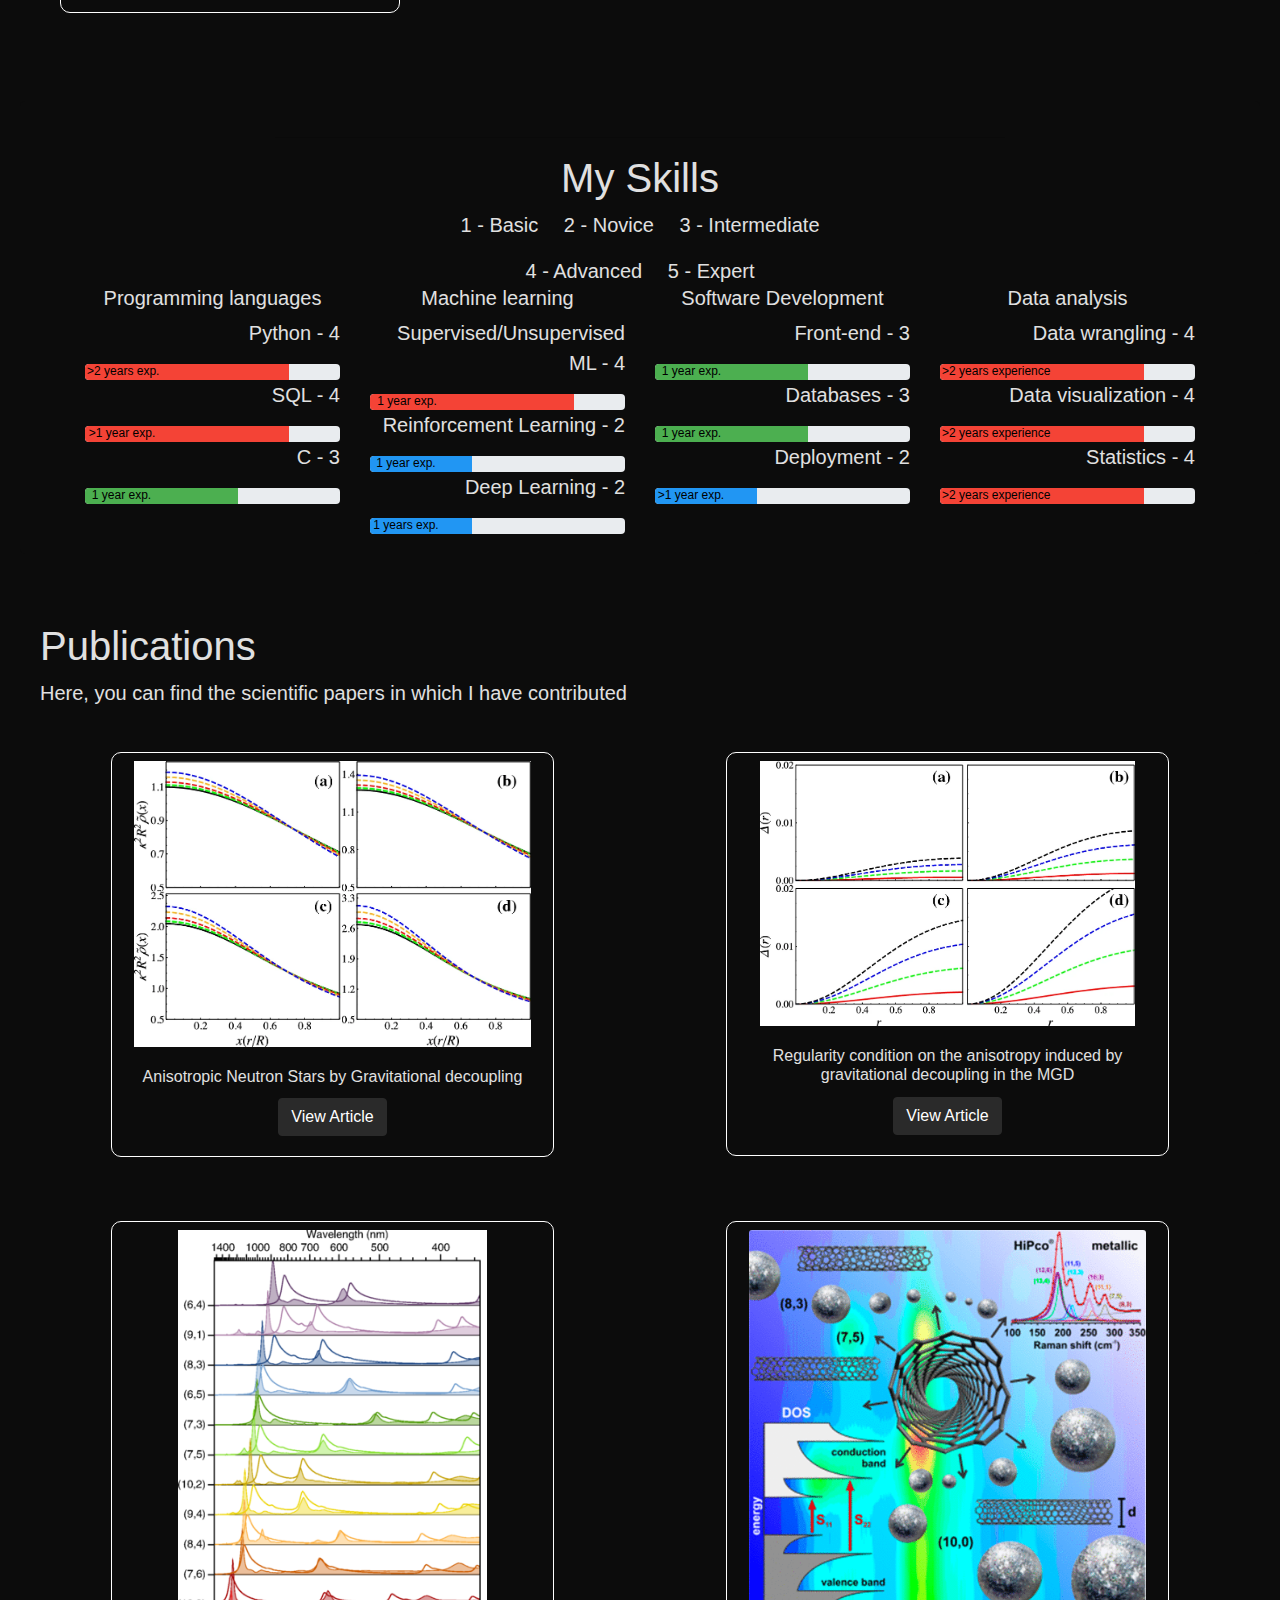
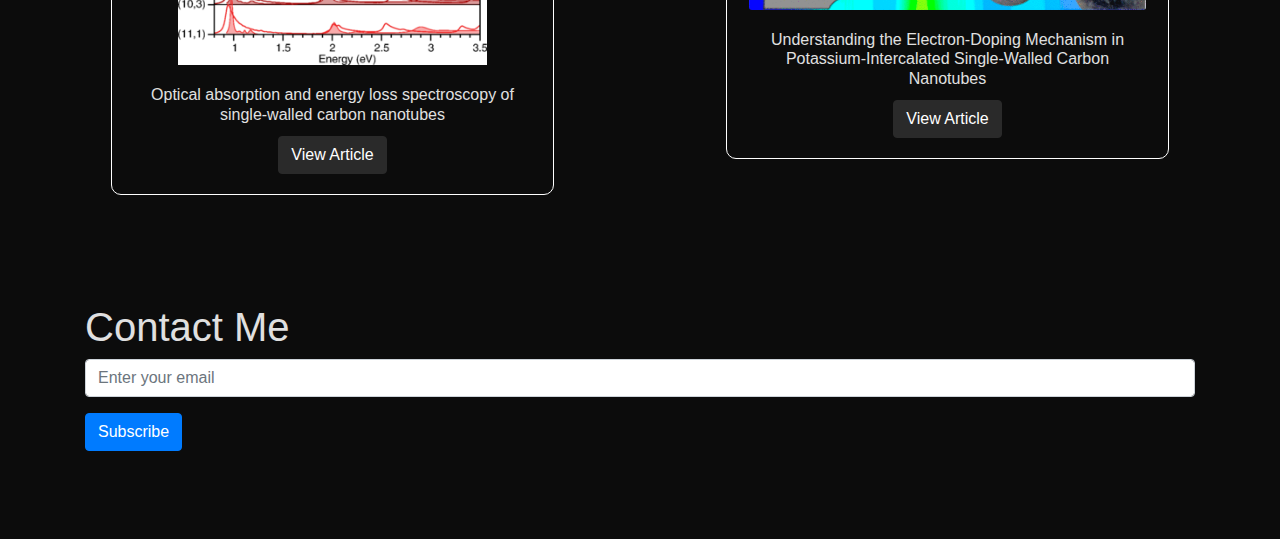
==== commit daaf74bc: "Update index.html" ====
--- a/index.html
+++ b/index.html
@@ -10,7 +10,7 @@
     <!-- Required meta tags -->
     <meta charset="UTF-8">
     <meta name="viewport" content="width=device-width, initial-scale=1.0">
-    <title> PORTFOLIO</title>
+    <title> PORTFOLIO (Under Construction) </title>
     <!-- Bootstrap CSS links -->
     <link rel="stylesheet" href="https://stackpath.bootstrapcdn.com/bootstrap/4.4.1/css/bootstrap.min.css" integrity="sha384-Vkoo8x4CGsO3+Hhxv8T/Q5PaXtkKtu6ug5TOeNV6gBiFeWPGFN9MuhOf23Q9Ifjh" crossorigin="anonymous">
     <!-- own additional style sheet -->
@@ -24,7 +24,7 @@
     <script async="" src="https://www.googletagmanager.com/gtag/js?id=UA-168103075-1"></script>
 
     <meta name="robots" content="noindex">
-    <title> Portfolio (Under Construction) </title>
+    <title> Portfolio </title>
 </head>
 
 <body data-new-gr-c-s-check-loaded="14.1136.0" data-gr-ext-installed="" br-mode="off" saccades-color="" fixation-strength="1" saccades-interval="0" style="--fixation-edge-opacity: 80%; --br-line-height: 1; --br-boldness: 500;">
@@ -33,7 +33,7 @@
         <!-- Navigation Bar at the top of the page -->
         <nav class="navbar navbar-expand-lg navbar-dark bg-dark sticky-top">
             <div class ="container-fluid">
-                <a class="navbar-brand" id="name-color" href="#">Home</a> <!--Include company, product, or project name-->
+                <a class="navbar-brand" id="name-color" href="#">Home (Site under Construction) </a> <!--Include company, product, or project name-->
                 <button class="navbar-toggler collapsed" type="button" data-toggle="collapse" data-target="#navbarNav" aria-controls="navbarNav" aria-expanded="false" aria-label="Toggle navigation">
                     <span class="navbar-toggler-icon"></span> 
                 </button>
@@ -82,7 +82,7 @@
                     <div class="carousel-caption text-bottom">
                         <h2 class="white-text"> 
                             <p>
-                                I'm Victor. 
+                                I'm Víctor. 
                             </p>
 
                             <p>
@@ -238,7 +238,7 @@
                     </div>
                     <div class="row">
                         <div class="col-12 text-right">
-                            <p>Supervised/Unsupervised ML - 4</p>
+                            <p> Supervised/Unsupervised ML - 4</p>
                             <div class="progress progress-4" style="position: relative;">
                                 <div class="progress-bar " role="progressbar" style="width: 80%;" aria-valuenow="80" aria-valuemin="0" aria-valuemax="100">
                                     <span class="tooltiptext">1 year exp.</span>
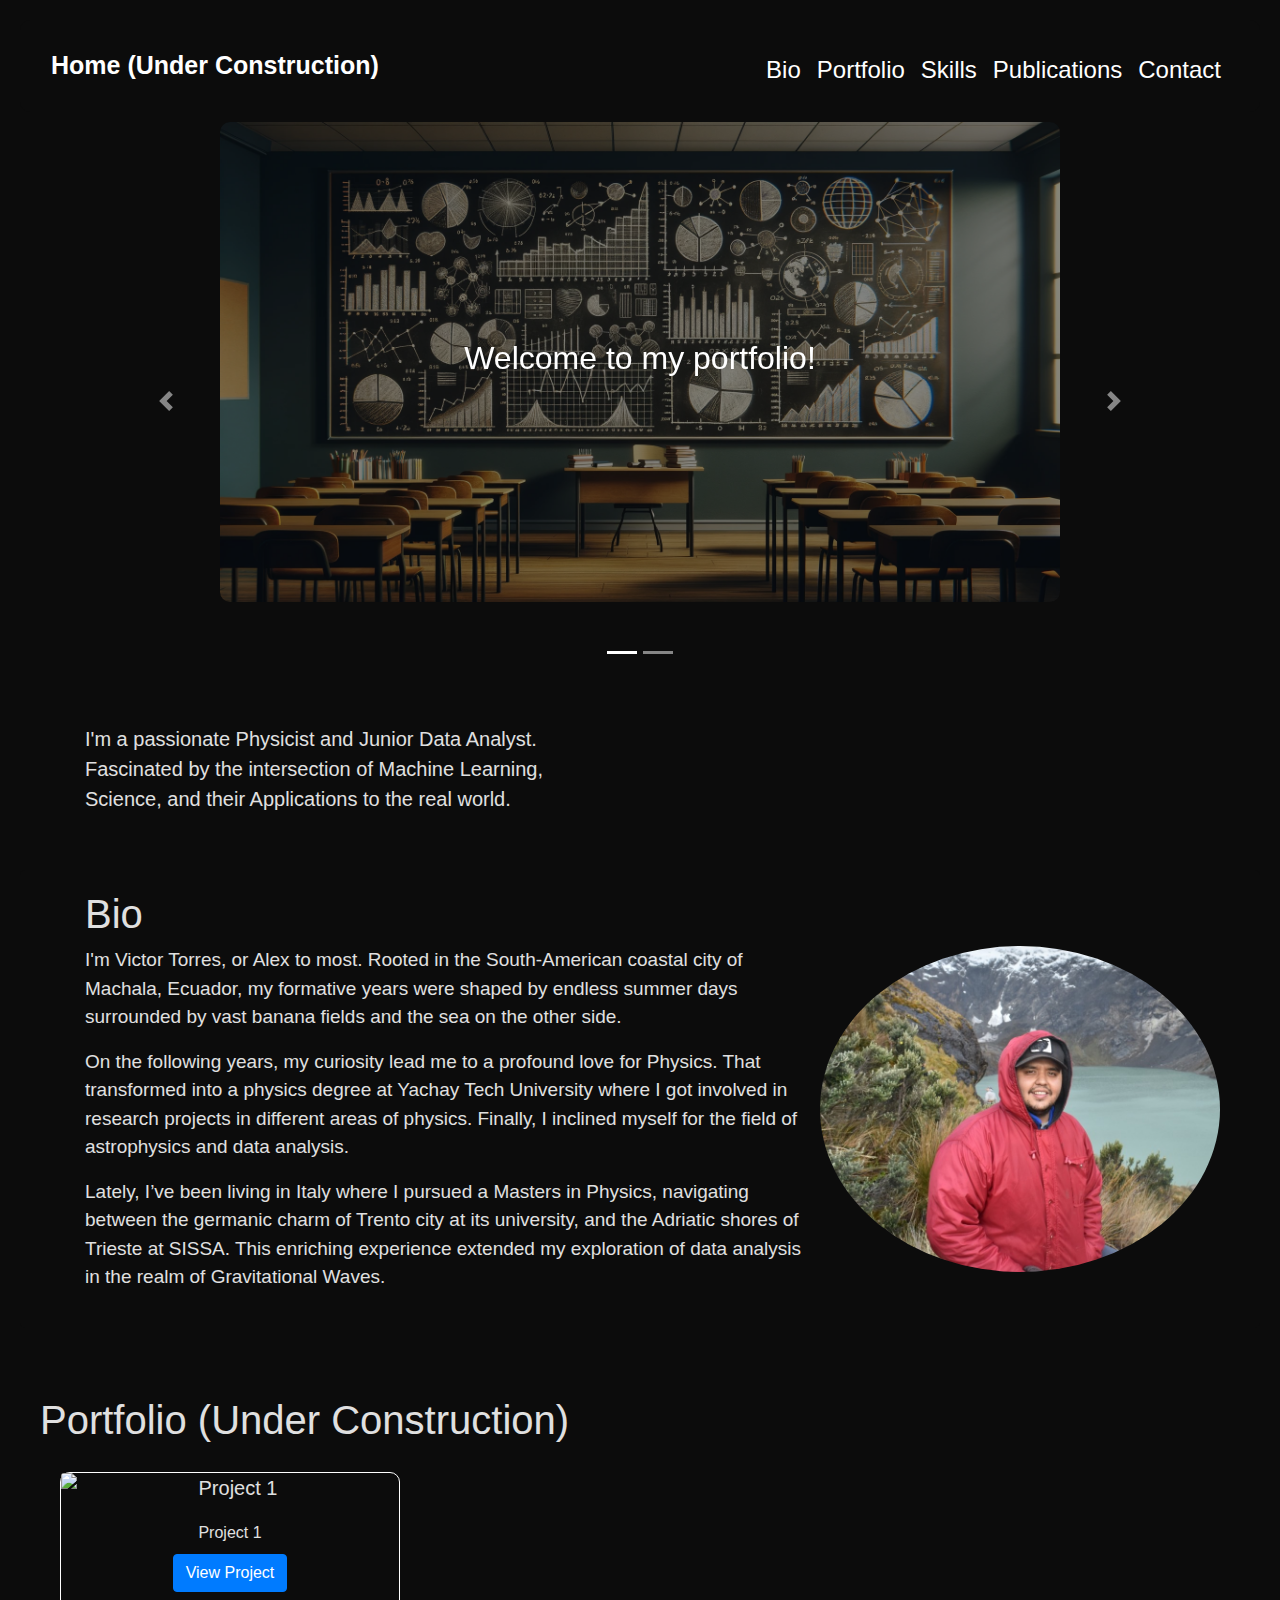
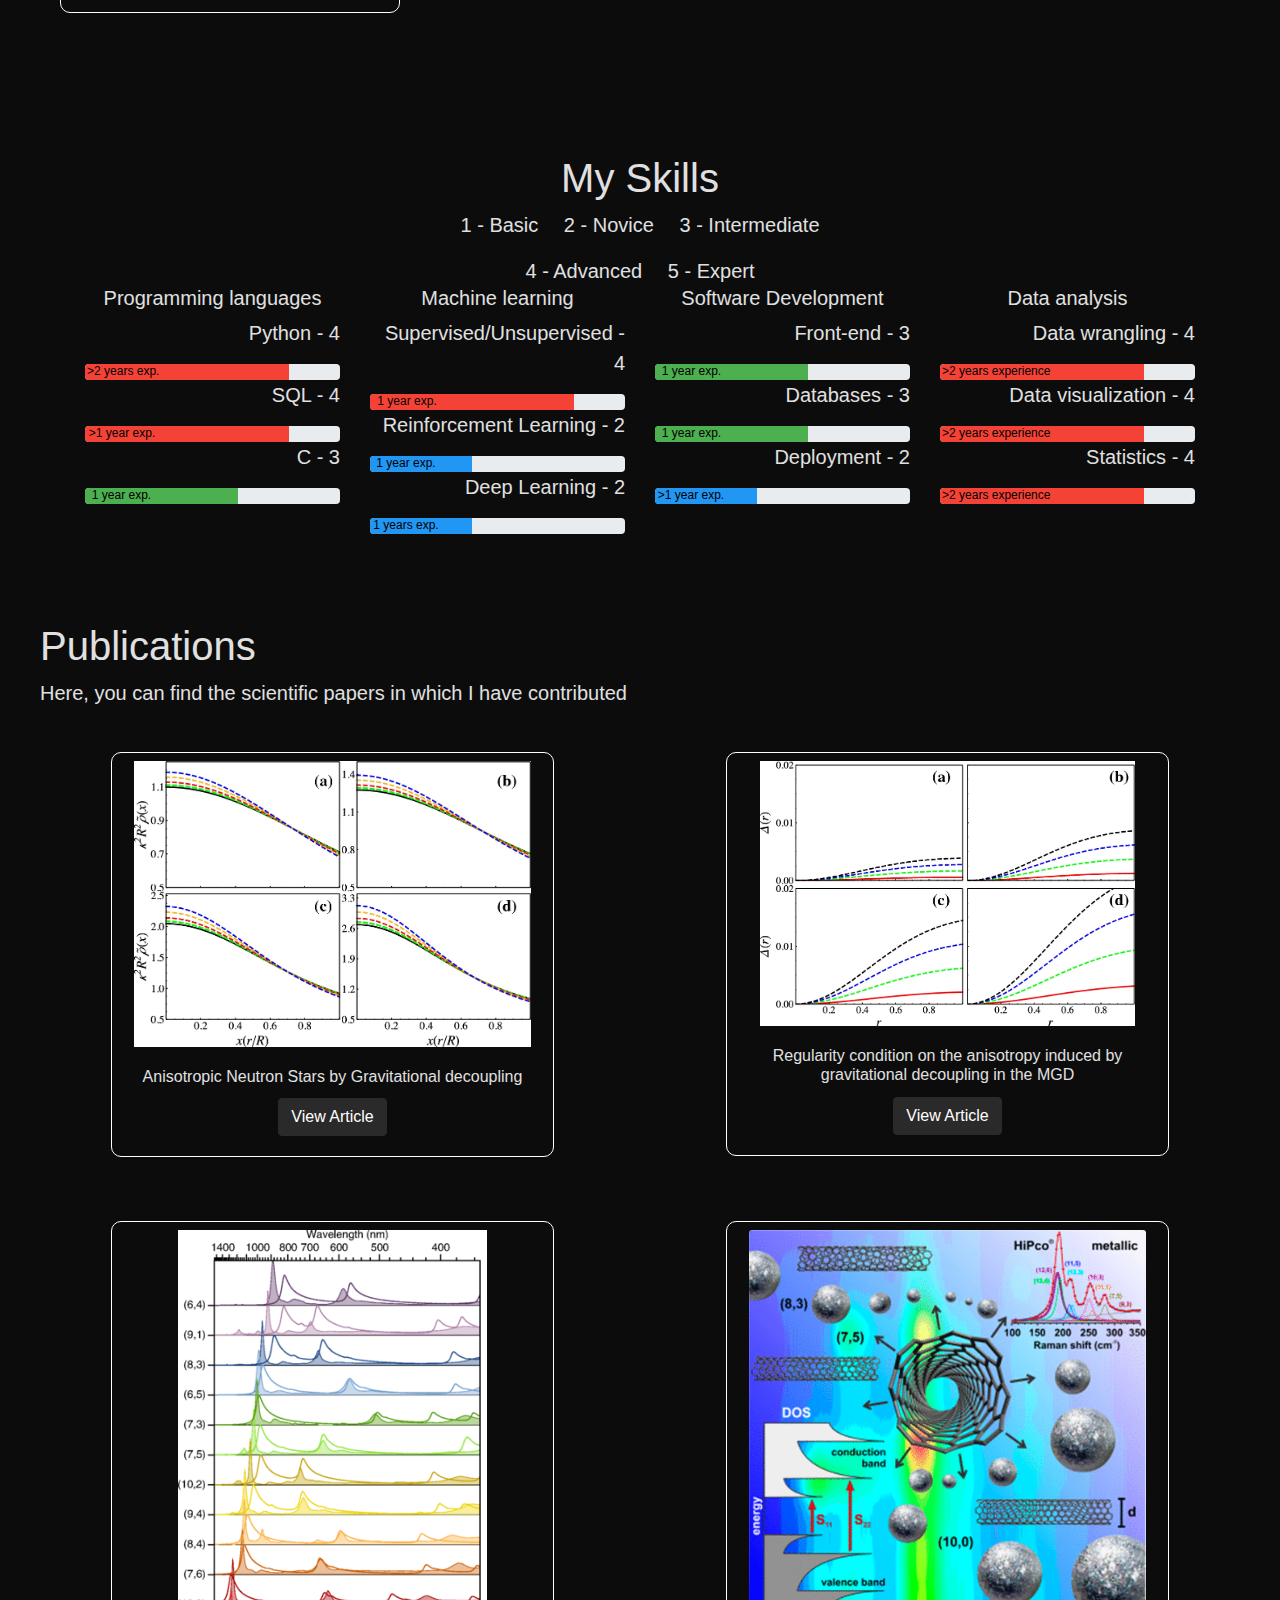
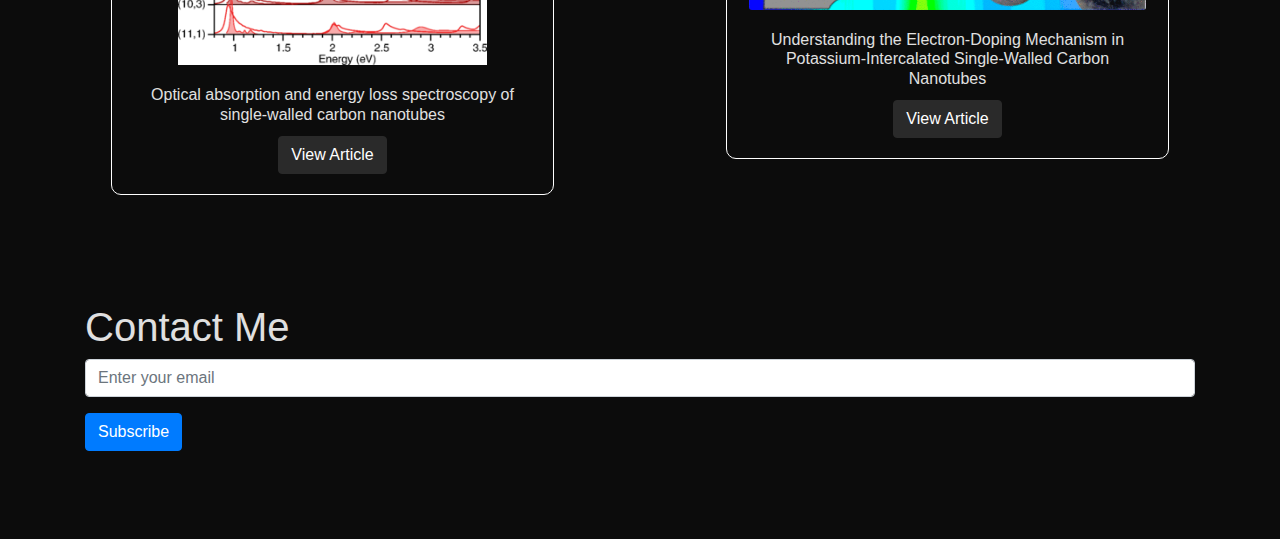
==== commit f2eba93b: "Update index.html" ====
--- a/index.html
+++ b/index.html
@@ -33,7 +33,7 @@
         <!-- Navigation Bar at the top of the page -->
         <nav class="navbar navbar-expand-lg navbar-dark bg-dark sticky-top">
             <div class ="container-fluid">
-                <a class="navbar-brand" id="name-color" href="#">Home (Site under Construction) </a> <!--Include company, product, or project name-->
+                <a class="navbar-brand" id="name-color" href="#">Home (Under Construction) </a> <!--Include company, product, or project name-->
                 <button class="navbar-toggler collapsed" type="button" data-toggle="collapse" data-target="#navbarNav" aria-controls="navbarNav" aria-expanded="false" aria-label="Toggle navigation">
                     <span class="navbar-toggler-icon"></span> 
                 </button>
@@ -238,7 +238,7 @@
                     </div>
                     <div class="row">
                         <div class="col-12 text-right">
-                            <p> Supervised/Unsupervised ML - 4</p>
+                            <p> Supervised/Unsupervised - 4</p>
                             <div class="progress progress-4" style="position: relative;">
                                 <div class="progress-bar " role="progressbar" style="width: 80%;" aria-valuenow="80" aria-valuemin="0" aria-valuemax="100">
                                     <span class="tooltiptext">1 year exp.</span>
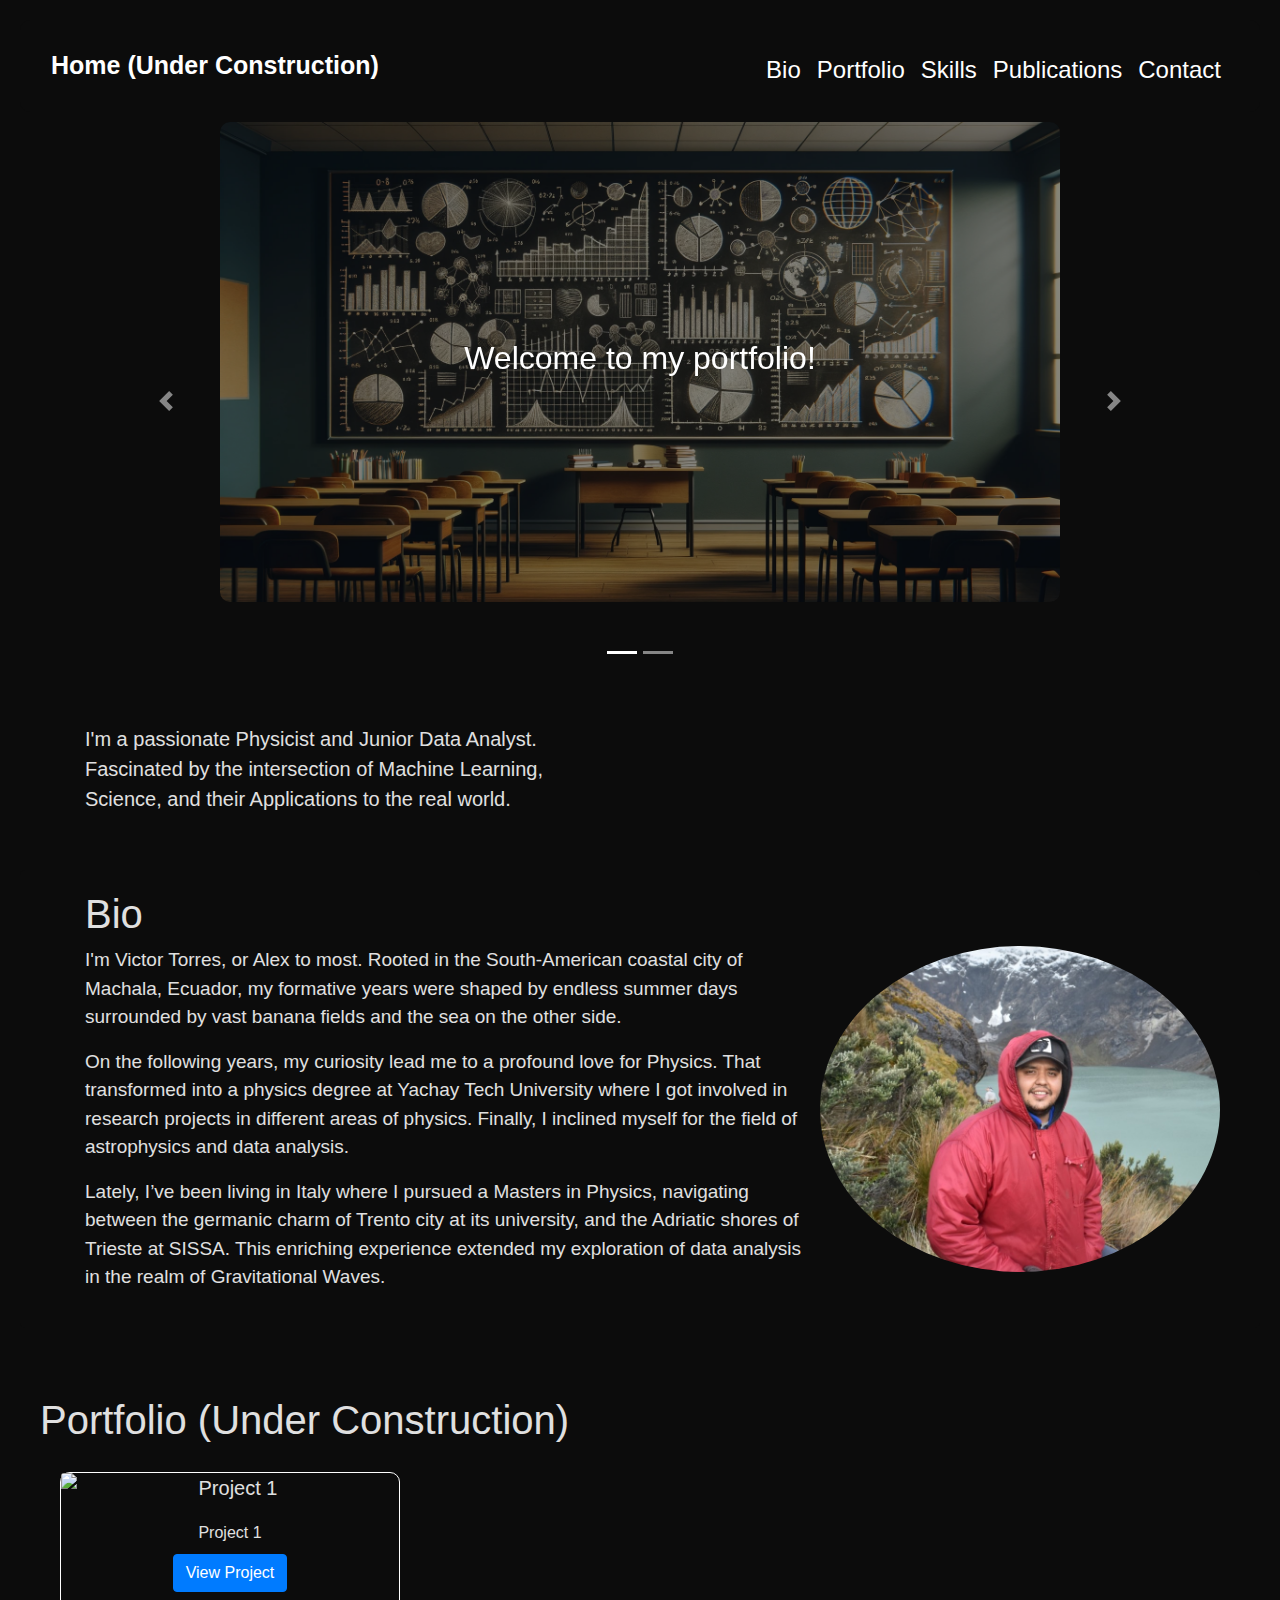
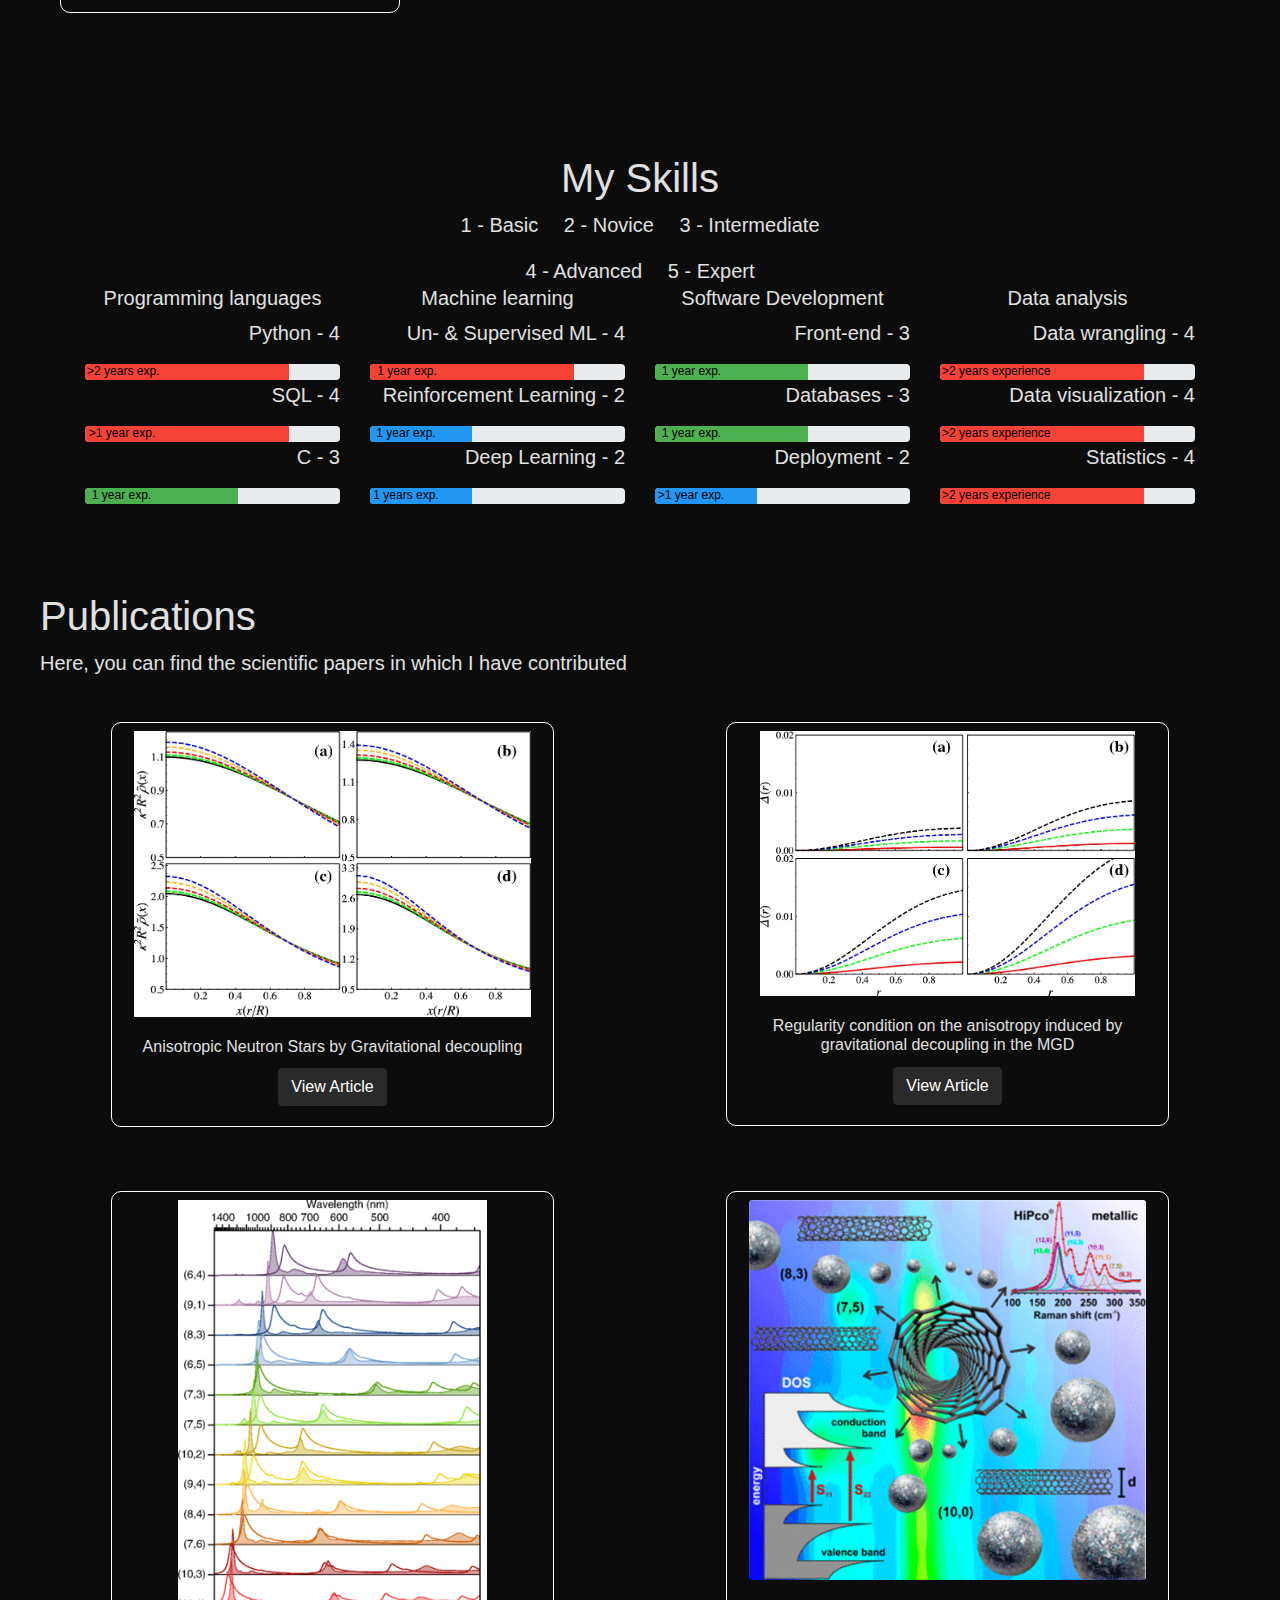
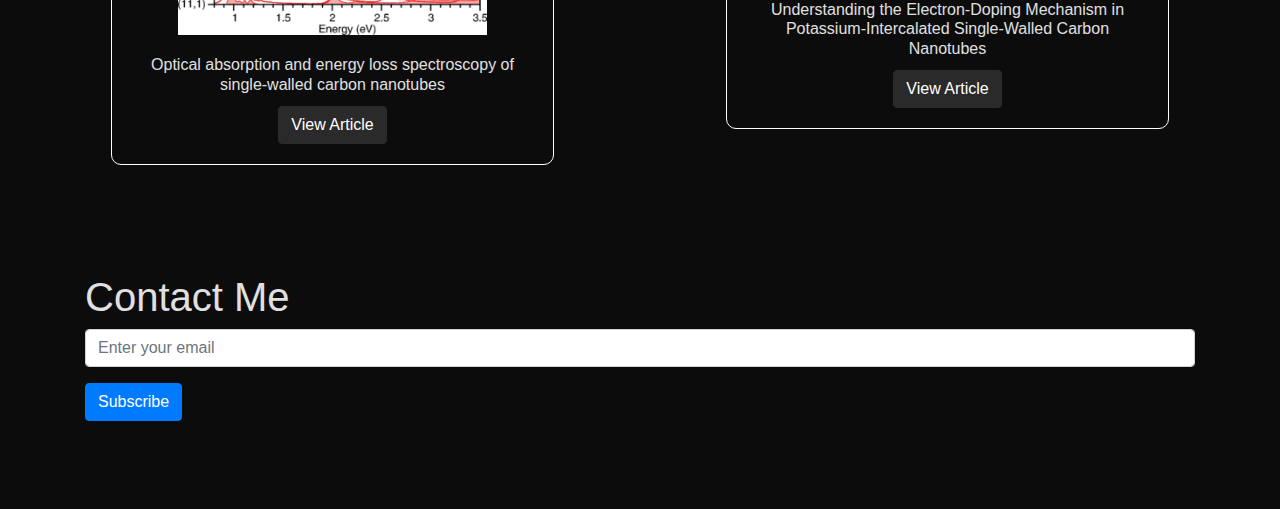
==== commit 7043d86e: "Update index.html" ====
--- a/index.html
+++ b/index.html
@@ -238,7 +238,7 @@
                     </div>
                     <div class="row">
                         <div class="col-12 text-right">
-                            <p> Supervised/Unsupervised - 4</p>
+                            <p> Un- & Supervised ML - 4</p>
                             <div class="progress progress-4" style="position: relative;">
                                 <div class="progress-bar " role="progressbar" style="width: 80%;" aria-valuenow="80" aria-valuemin="0" aria-valuemax="100">
                                     <span class="tooltiptext">1 year exp.</span>
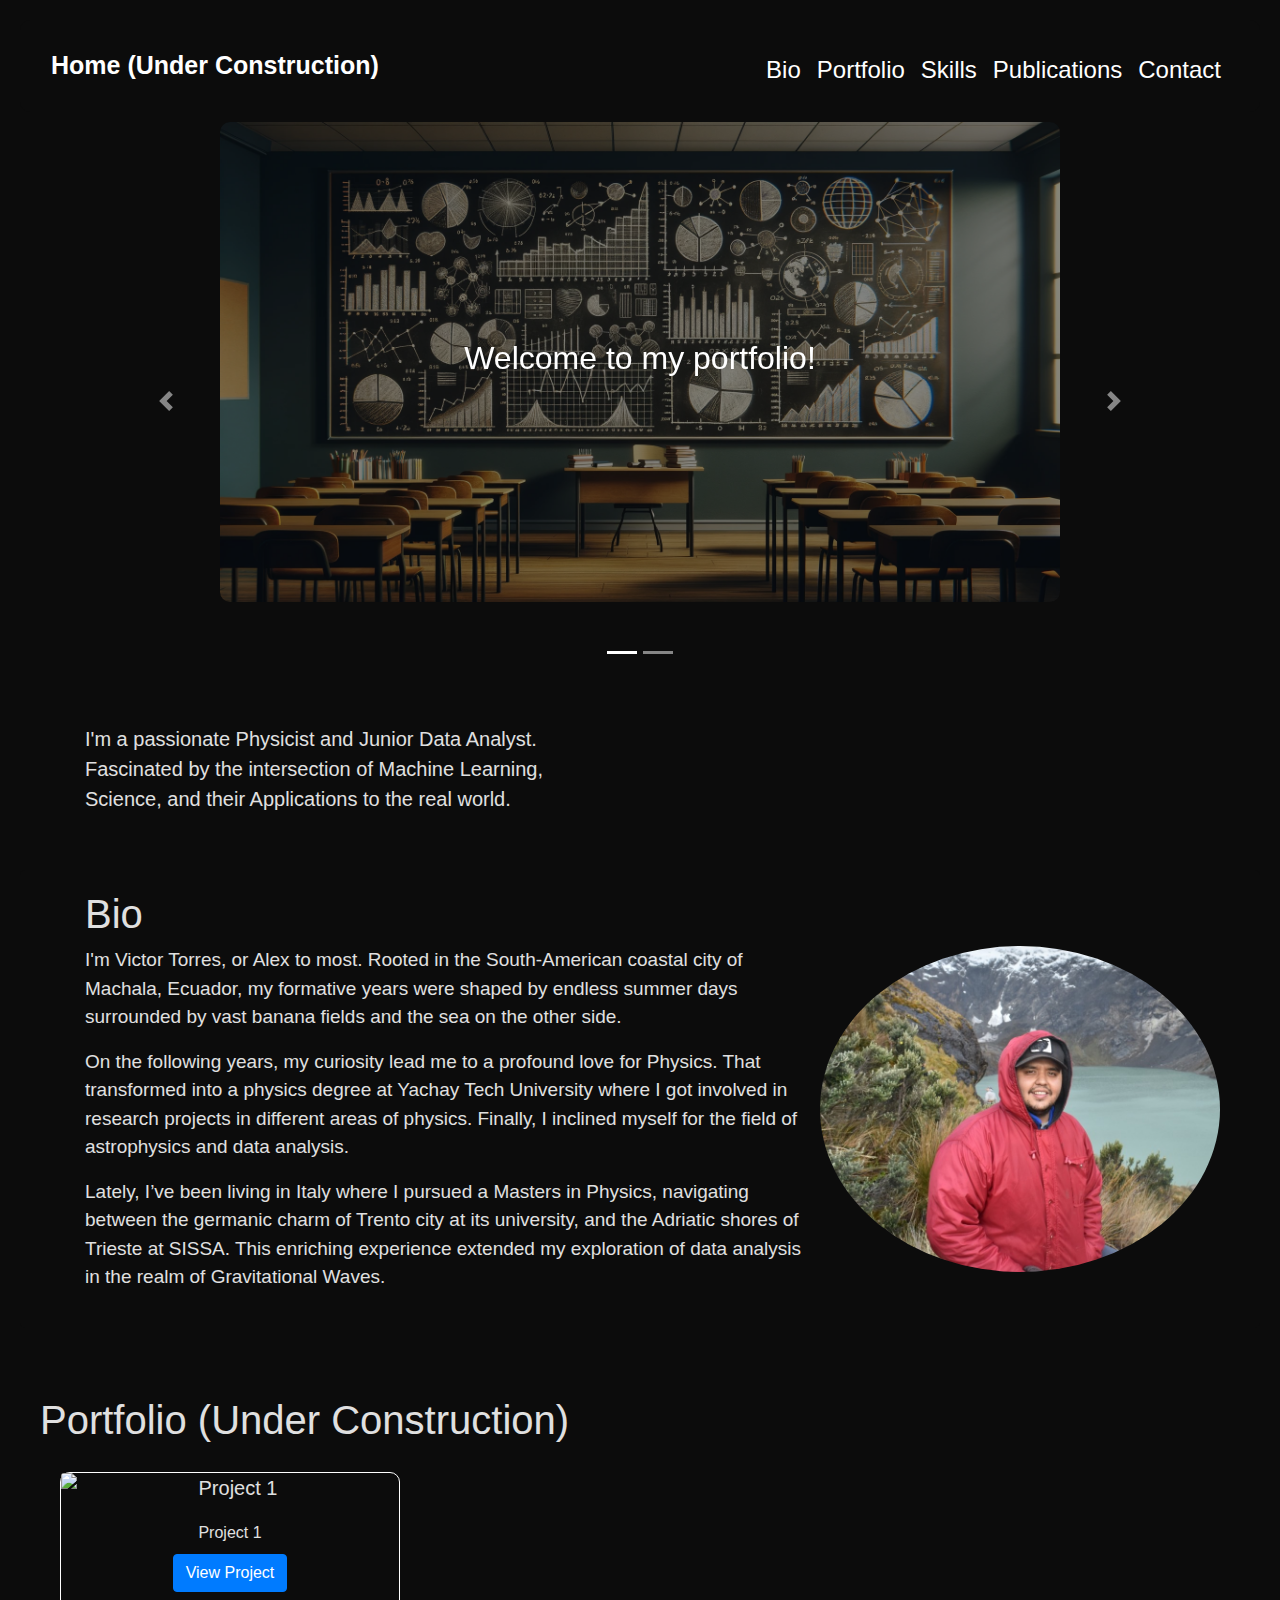
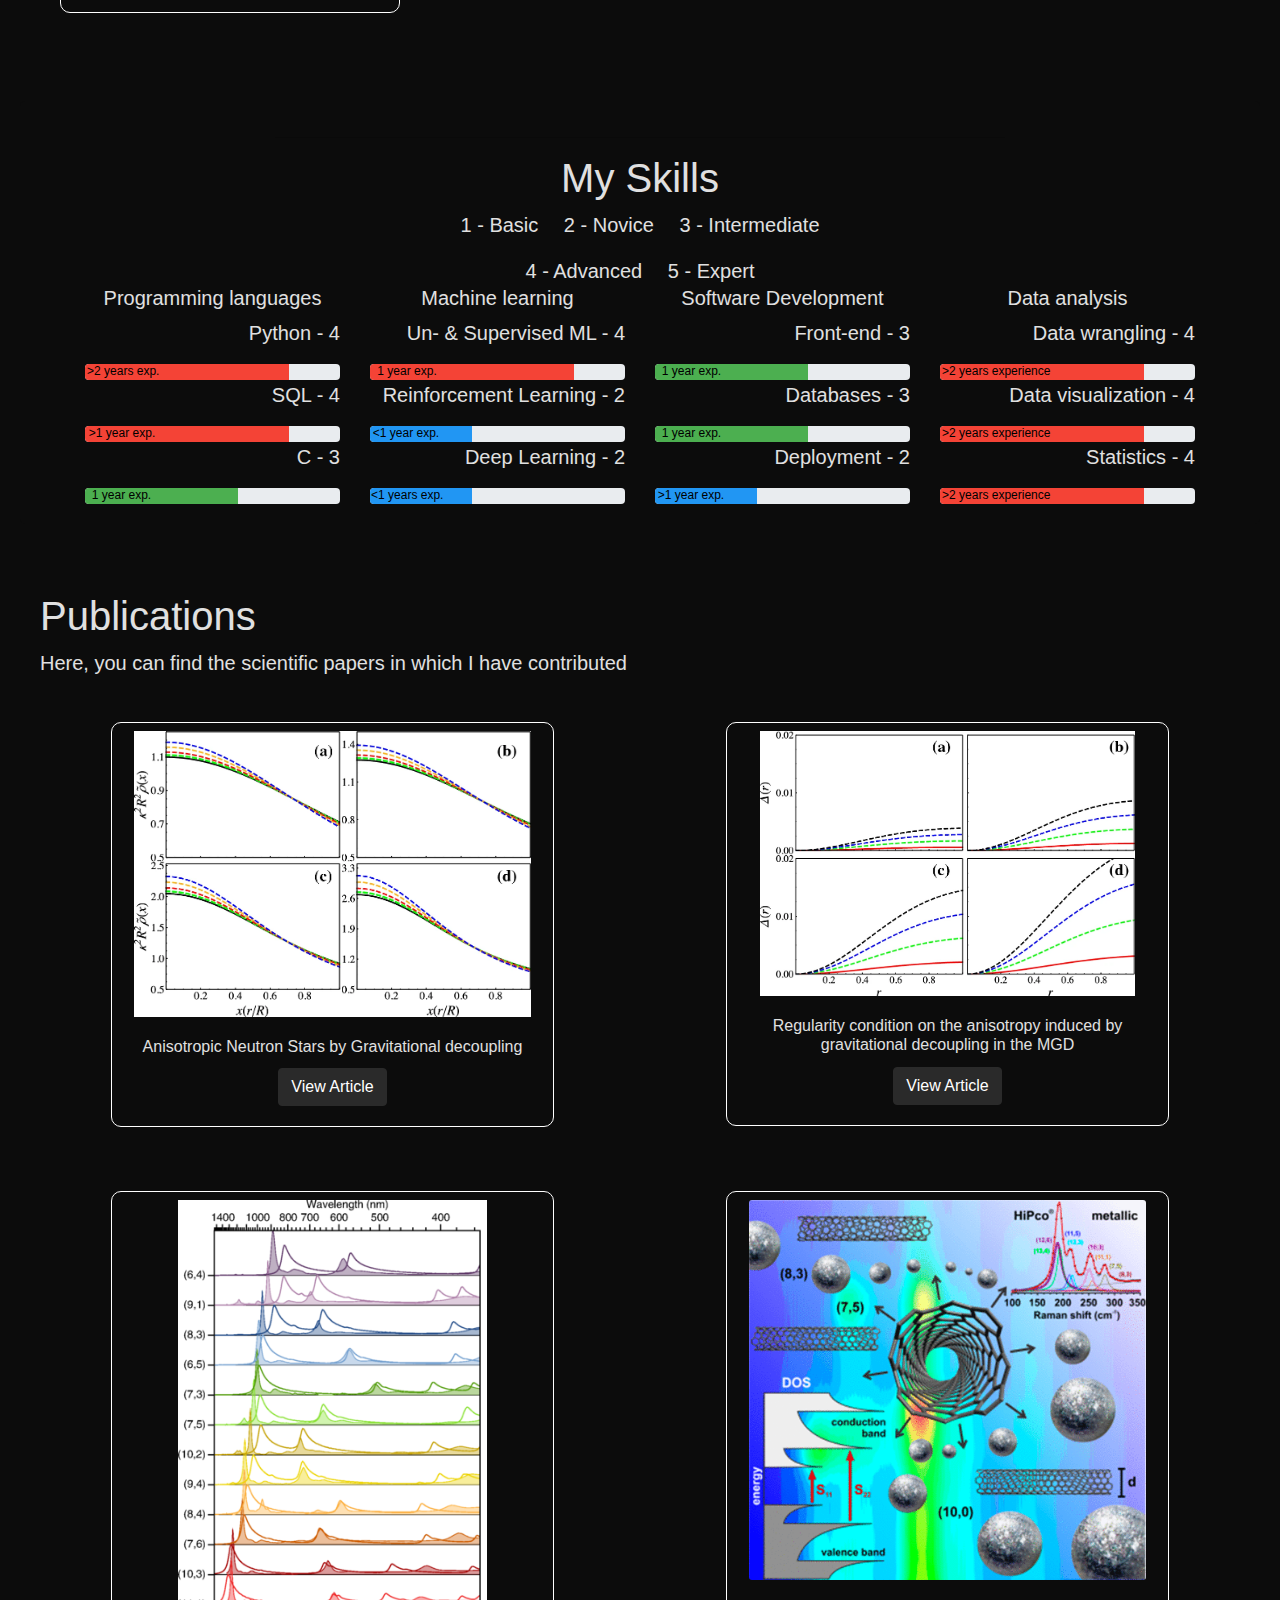
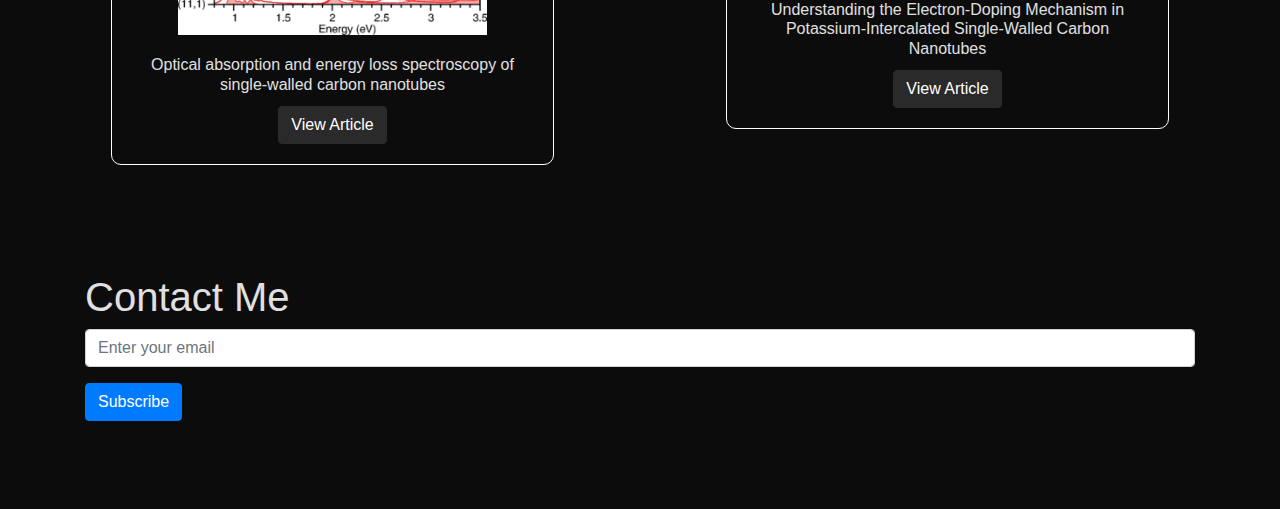
==== commit b027f8ed: "Update index.html" ====
--- a/index.html
+++ b/index.html
@@ -251,7 +251,7 @@
                             <p>Reinforcement Learning - 2</p>
                                 <div class="progress progress-2">
                                     <div class="progress-bar" role="progressbar" style="width: 40%;" aria-valuenow="40" aria-valuemin="0" aria-valuemax="100">
-                                        <span class="tooltiptext">1 year exp.</span>
+                                        <span class="tooltiptext"><1 year exp.</span>
                                     </div>
                                 </div>
                         </div>
@@ -261,7 +261,7 @@
                             <p>Deep Learning - 2</p>
                             <div class="progress progress-2" style="position: relative;">
                                 <div class="progress-bar " role="progressbar" style="width: 40%;" aria-valuenow="40" aria-valuemin="0" aria-valuemax="100">
-                                    <span class="tooltiptext">1 years exp.</span>
+                                    <span class="tooltiptext"><1 years exp.</span>
                                 </div>
                             </div>
                         </div>
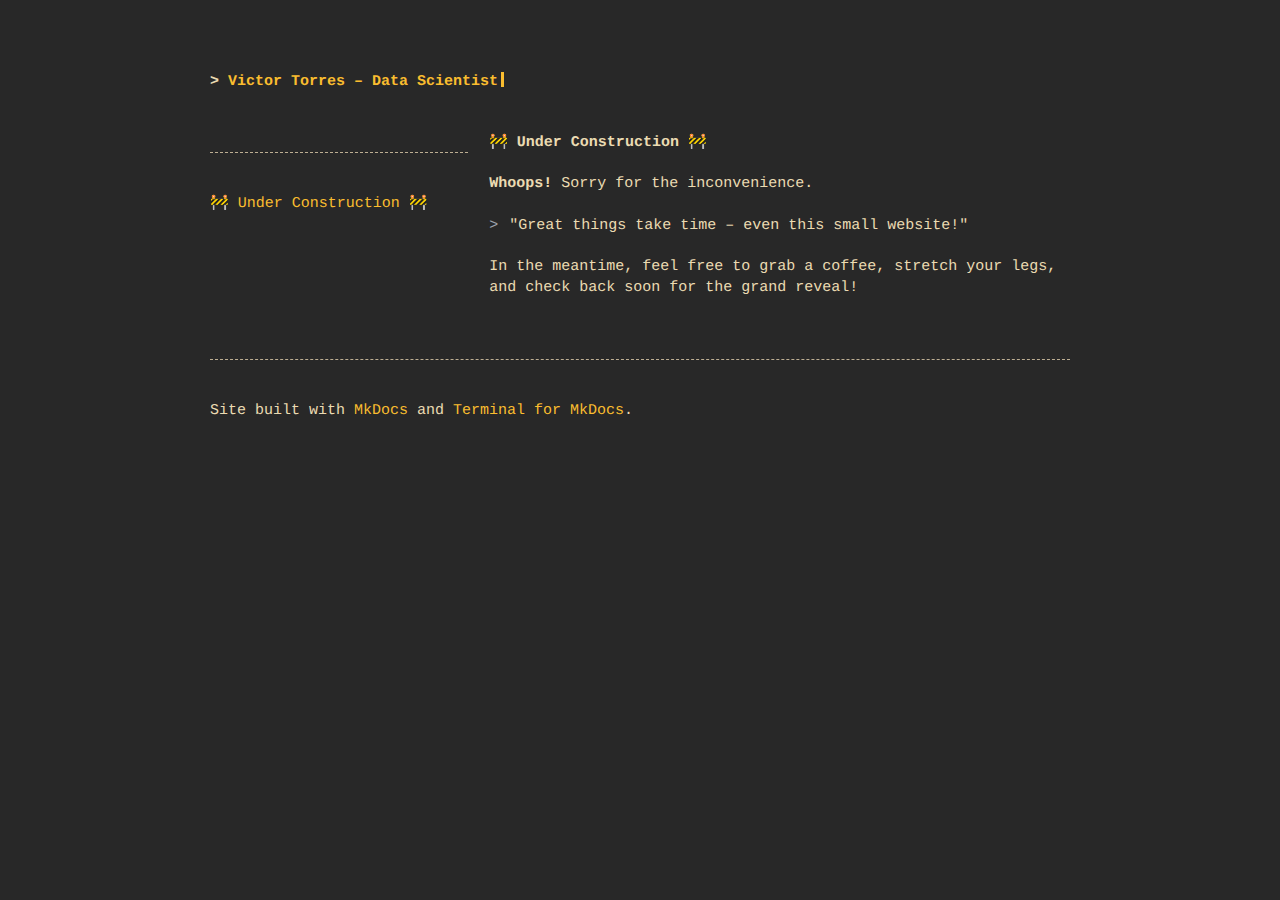
==== commit d4a696dd: "Deployed c7e72ce with MkDocs version: 1.6.1" ====
--- a/index.html
+++ b/index.html
@@ -1,437 +1,158 @@
 <!DOCTYPE html>
 <html lang="en">
 <head>
-    <!-- Global site tag (gtag.js) - Google Analytics -->
-    <script type="text/javascript" async src="https://www.google-analytics.com/analytics.js"></script>
-    <script type="text/javascript" async src="https://www.googletagmanager.com/gtag/js?id=G-D0WC5XBW9S&l=dataLayer&cx=c"></script>
-    <script type="text/javascript" async src="https://www.googletagmanager.com/gtag/js?id=UA-168103075-1&l=dataLayer&cx=c"></script>
-    <script type="text/javascript" async src="https://www.google-analytics.com/analytics.js"></script>
-    <script async="" src="https://www.googletagmanager.com/gtag/js?id=UA-89966424-1"></script>
-    <!-- Required meta tags -->
+    
     <meta charset="UTF-8">
     <meta name="viewport" content="width=device-width, initial-scale=1.0">
-    <title> PORTFOLIO (Under Construction) </title>
-    <!-- Bootstrap CSS links -->
-    <link rel="stylesheet" href="https://stackpath.bootstrapcdn.com/bootstrap/4.4.1/css/bootstrap.min.css" integrity="sha384-Vkoo8x4CGsO3+Hhxv8T/Q5PaXtkKtu6ug5TOeNV6gBiFeWPGFN9MuhOf23Q9Ifjh" crossorigin="anonymous">
-    <!-- own additional style sheet -->
-    <link href = "style.css" rel="stylesheet" >
+    <meta http-equiv="X-UA-Compatible" content="ie=edge">
+    <meta name="generator" content="mkdocs-1.6.1, mkdocs-terminal-4.7.0">
+     
+     
     
-    <!-- Optional JavaScript -->
-    <!-- jQuery first, then Popper.js, then Bootstrap JS -->
-    <script src="https://code.jquery.com/jquery-3.4.1.slim.min.js" integrity="sha384-J6qa4849blE2+poT4WnyKhv5vZF5SrPo0iEjwBvKU7imGFAV0wwj1yYfoRSJoZ+n" crossorigin="anonymous"></script>
-    <script src="https://cdn.jsdelivr.net/npm/popper.js@1.16.0/dist/umd/popper.min.js" integrity="sha384-Q6E9RHvbIyZFJoft+2mJbHaEWldlvI9IOYy5n3zV9zzTtmI3UksdQRVvoxMfooAo" crossorigin="anonymous"></script>
-    <script src="https://stackpath.bootstrapcdn.com/bootstrap/4.4.1/js/bootstrap.min.js" integrity="sha384-wfSDF2E50Y2D1uUdj0O3uMBJnjuUD4Ih7YwaYd1iqfktj0Uod8GCExl3Og8ifwB6" crossorigin="anonymous"></script>
-    <script async="" src="https://www.googletagmanager.com/gtag/js?id=UA-168103075-1"></script>
-
-    <meta name="robots" content="noindex">
-    <title> Portfolio </title>
-</head>
-
-<body data-new-gr-c-s-check-loaded="14.1136.0" data-gr-ext-installed="" br-mode="off" saccades-color="" fixation-strength="1" saccades-interval="0" style="--fixation-edge-opacity: 80%; --br-line-height: 1; --br-boldness: 500;">
-   
-    <header class="sticky-top">
-        <!-- Navigation Bar at the top of the page -->
-        <nav class="navbar navbar-expand-lg navbar-dark bg-dark sticky-top">
-            <div class ="container-fluid">
-                <a class="navbar-brand" id="name-color" href="#">Home (Under Construction) </a> <!--Include company, product, or project name-->
-                <button class="navbar-toggler collapsed" type="button" data-toggle="collapse" data-target="#navbarNav" aria-controls="navbarNav" aria-expanded="false" aria-label="Toggle navigation">
-                    <span class="navbar-toggler-icon"></span> 
-                </button>
-                <div class="collapse navbar-collapse" id="navbarNav">
-                    <ul class="navbar-nav ml-auto mt-2">
-                        <li class="nav-item">
-                            <a class="nav-link" href="#bio">Bio</a>
-                        </li>
-                        <li class="nav-item">
-                            <a class="nav-link" href="#projects">Portfolio</a>
-                        </li>
-                        <li class="nav-item">
-                            <a class="nav-link" href="#skills">Skills</a>
-                        </li>
-                        <li class="nav-item">
-                            <a class="nav-link" href="#publications">Publications</a>
-                        </li>
-                        <li class="nav-item">
-                            <a class="nav-link" href="#contact">Contact</a>
-                        </li>
-                    </ul>
-                </div>
-            </div>
-        </nav>
-    </header>
-    <!-- Bio/Introduction Section -->
-
-    <div id="slider">
-        <div id="headerSlider" class="carousel slide" data-ride="carousel">
-            <ol class="carousel-indicators">
-                <li data-target="#headerSlider" data-slide-to="0" class="active"></li>
-                <li data-target="#headerSlider" data-slide-to="1" class=""></li>
-                <!-- li data-target="#headerSlider" data-slide-to="2" class=""></li!-->
-            </ol>
-            <div class="carousel-inner ">
-
-                <div class="carousel-item active ">
-                    <img class="mx-auto d-block img-fluid img-format1 " src="statisticswide.webp" alt="First slide" style="max-width: 100%; max-height: 480px; opacity: 0.5;">
-                    <div class="carousel-caption">
-                        <h2 class="white-text"> Welcome to my portfolio! </h2>
-                    </div>
-                </div>
-
-                <div class="carousel-item ">
-                    <img class="mx-auto d-block img-fluid img-format1 " src="blackholes.webp" alt="Second slide" style="max-width: 100%; max-height: 480px; opacity: 0.5;" >
-                    <div class="carousel-caption text-bottom">
-                        <h2 class="white-text"> 
-                            <p>
-                                I'm Víctor. 
-                            </p>
-
-                            <p>
-                                Here, you can find my work, thoughts, and ideas.
-                            </p>
-                        </h2>
-                    </div>
-                </div>
-            </div>
-             <!-- Carousel Controls -->
-            <a class="carousel-control-prev" href="#headerSlider" role="button" data-slide="prev">
-                <span class="carousel-control-prev-icon" aria-hidden="true"></span>
-                <span class="sr-only">Previous</span>
-            </a>
-            <a class="carousel-control-next" href="#headerSlider" role="button" data-slide="next">
-                <span class="carousel-control-next-icon" aria-hidden="true"></span>
-                <span class="sr-only">Next</span>
-            </a>
-        </div>
-
-    </div>
+    <link rel="canonical" href="https://vats1703.github.io/vats1703.github.io/"><link rel="icon" type="image/png" sizes="192x192" href="img/android-chrome-192x192.png" />
+<link rel="icon" type="image/png" sizes="512x512" href="img/android-chrome-512x512.png" />
+<link rel="apple-touch-icon" sizes="180x180" href="img/apple-touch-icon.png" />
+<link rel="shortcut icon" type="image/png" sizes="48x48" href="img/favicon.ico" />
+<link rel="icon" type="image/png" sizes="16x16" href="img/favicon-16x16.png" />
+<link rel="icon" type="image/png" sizes="32x32" href="img/favicon-32x32.png" />
 
 
-    <section class='title-color' id="index-title">
-        <div class="container title-container mt-4">
-            <div class=" row title-text justify-content">
-                <div class="col-12 col-sm-11 col-md-9 col-lg-6 additional-margin"> <!-- first number adjust the centering and 3 the width of the container-->
-                    <div class="title-description">
-                        <p>
-                            I'm a passionate Physicist and Junior Data Analyst.           
-                            Fascinated by the intersection of Machine Learning, Science, and their Applications to the real world. 
-                        </p>
-                    </div>
-                </div>
-            </div>
+    
+ 
+<title>Home - Victor Torres – Data Scientist</title>
 
-        </div>
-    </section>
 
-    <section id="bio">
-        <div class="container">
-            <div class="row">
-                <!-- Text Column -->
-                <div class="col-md-8">
-                    <h1>Bio</h1>
-                    <p>
-                        I'm Victor Torres, or Alex to most. Rooted in the South-American coastal city of Machala, Ecuador, my formative years were shaped by endless summer days surrounded by vast banana fields and the sea on the other side.
-                    </p>
-                    <p>
-                        On the following years, my curiosity lead me to a profound love for Physics. That transformed into a physics degree at Yachay Tech University where I got involved in research projects in different areas of physics. Finally, I inclined myself for the field of astrophysics and data analysis.
-                    </p>
-                    <p>
-                        Lately, I’ve been living in Italy where I pursued a Masters in Physics, navigating between the germanic charm of Trento city at its university, and the Adriatic shores of Trieste at SISSA. This enriching experience extended my exploration of data analysis in the realm of Gravitational Waves.
-                    </p>
-                </div>
-                <!-- Image Column -->
-                <div class="col-md-4 d-flex align-items-center justify-content-center">
-                    <img src="mojanda2.jpeg" alt="Victor Torres" class="img-fluid rounded-circle bio-pic">
-                </div>
-            </div>
-        </div>
-    </section>
+<link href="css/fontawesome/css/fontawesome.min.css" rel="stylesheet">
+<link href="css/fontawesome/css/solid.min.css" rel="stylesheet">
+<link href="css/normalize.css" rel="stylesheet">
+<link href="css/terminal.css" rel="stylesheet">
+<link href="css/theme.css" rel="stylesheet">
+<link href="css/theme.tile_grid.css" rel="stylesheet">
+<link href="css/theme.footer.css" rel="stylesheet">
+<!-- gruvbox_dark color palette -->
+<link href="css/palettes/gruvbox_dark.css" rel="stylesheet">
+
+<!-- page layout -->
+<style>
+/* initially set page layout to a one column grid */
+.terminal-mkdocs-main-grid {
+    display: grid;
+    grid-column-gap: 1.4em;
+    grid-template-columns: auto;
+    grid-template-rows: auto;
+}
+
+/*  
+*   when side navigation is not hidden, use a two column grid.  
+*   if the screen is too narrow, fall back to the initial one column grid layout.
+*   in this case the main content will be placed under the navigation panel. 
+*/
+@media only screen and (min-width: 70em) {
+    .terminal-mkdocs-main-grid {
+        grid-template-columns: 4fr 9fr;
+    }
+}</style>
+
+
+
+     
+    
     
 
     
-    <!-- Projects Section -->
-    <section id="projects" class="my-5">
-        <!-- div class="container"-->
-            <h1> Portfolio (Under Construction) </h1>
-            <div class="row">
-                <div class="col-md-4">
-                    <div class="card">
-                        <img src="https://unsplash.com/photos/zwsHjakE_iI" class="card-img-top" alt="Project 1">
-                        <div class="card-body">
-                            <h5 class="card-title">Project 1</h5>
-                            <a href="Your Project 1 URL" class="btn btn-primary">View Project</a>
-                        </div>
+    <!-- search css support -->
+<link href="css/search/bootstrap-modal.css" rel="stylesheet">
+<!-- search scripts -->
+<script>
+    var base_url = ".",
+    shortcuts = "{}";
+</script>
+<script src="js/jquery/jquery-1.10.1.min.js" defer></script>
+<script src="js/bootstrap/bootstrap.min.js" defer></script>
+<script src="js/mkdocs/base.js" defer></script>
+    
+    
+    
+    
+    <script src="search/main.js"></script>
+    
+
+    
+</head>
+
+<body class="terminal"><div class="container">
+    <div class="terminal-nav">
+        <header class="terminal-logo">
+            <div id="mkdocs-terminal-site-name" class="logo terminal-prompt"><a href="https://vats1703.github.io/vats1703.github.io/" class="no-style">Victor Torres – Data Scientist</a></div>
+        </header>
+        
+        <nav class="terminal-menu">
+            
+        </nav>
+    </div>
+</div>
+        
+    <div class="container">
+        <div class="terminal-mkdocs-main-grid"><aside id="terminal-mkdocs-side-panel"><nav>
+  
+</nav><hr>
+<nav>
+    <ul>
+        <li><a href="#under-construction">🚧 Under Construction 🚧</a></li>
+        
+    </ul>
+</nav>
+</aside>
+            <main id="terminal-mkdocs-main-content">
+<section id="mkdocs-terminal-content">
+    <h1 id="under-construction">🚧 Under Construction 🚧</h1>
+<p><strong>Whoops!</strong> Sorry for the inconvenience.</p>
+<blockquote>
+<p>"Great things take time – even this small website!"  </p>
+</blockquote>
+<p>In the meantime, feel free to grab a coffee, stretch your legs, and check back soon for the grand reveal!</p>
+<!-- # About Me-->
+
+<!--![My Photo](img/me.jpg)-->
+
+<!-- Hello! I'm **Your Name**, a passionate Data Scientist with expertise in machine learning, data analytics, and visualization. Welcome to my personal webpage where I share my work, publications, and interests. -->
+</section>
+
+            </main>
+        </div>
+        <hr><footer>
+    <div class="terminal-mkdocs-footer-grid">
+        <div id="terminal-mkdocs-footer-copyright-info">
+             Site built with <a href="http://www.mkdocs.org">MkDocs</a> and <a href="https://github.com/ntno/mkdocs-terminal">Terminal for MkDocs</a>.
+        </div>
+    </div>
+</footer>
+    </div>
+
+    
+    <div class="modal" id="mkdocs_search_modal" tabindex="-1" role="alertdialog" aria-modal="true" aria-labelledby="searchModalLabel">
+    <div class="modal-dialog modal-lg" role="search">
+        <div class="modal-content">
+            <div class="modal-header">
+                <h5 class="modal-title" id="searchModalLabel">Search</h5>
+                <button type="button" class="close btn btn-default btn-ghost" data-dismiss="modal"><span aria-hidden="true">x</span><span class="sr-only">Close</span></button>
+            </div>
+            <div class="modal-body">
+                <p id="searchInputLabel">Type to start searching</p>
+                <form>
+                    <div class="form-group">
+                        <input type="search" class="form-control" aria-labelledby="searchInputLabel" placeholder="" id="mkdocs-search-query" title="Please enter search terms here">
                     </div>
-                </div>
-                <!-- Repeat similar cards for other projects -->
+                </form>
+                <div id="mkdocs-search-results" data-no-results-text="No document matches found"></div>
+            </div>
+            <div class="modal-footer">
             </div>
         </div>
-    </section>
-
-
-
-    <!-- Skills Section -->
-    <section id="skills">
-        <div class="container">
-            <div class="row portfolio-row justify-content-center">
-                <div class="col-md-8">
-                    <hr>  <!--paragraph-level thematic break -->
-                </div>
-            </div>
-            <div class="row about-row justify-content-center">
-                <div class="col-12 p-0 text-center">
-                    <h1 class="about-header"> My Skills</h1>
-                </div>
-            </div>
-            <div class="row row-legend justify-content-center">
-                <div class="col-12 p-0 text-center">
-                    <p>
-                        1 - Basic&emsp;<span class="about-legend"></span>
-                        2 - Novice&emsp;<span class="about-legend"></span>
-                        3 - Intermediate<span class="about-legend"></span>
-                    </p>
-                    <p class="m-0">
-                        4 - Advanced&emsp;<span class="about-legend"></span>
-                        5 - Expert
-                    </p>
-                </div>
-            </div>
-            <div class="row about-row justify-content-center">
-                
-                <div class="col-lg-3 col-md-6 col-12">
-                    <div class="skill-cat text-center">
-                        <h5>Programming languages</h5>
-                    </div>
-                    <div class="row">
-                        <div class="col-12 text-right">
-                            <p>Python - 4</p>
-                            <div class="progress progress-4" style="position: relative;">
-                                <div class="progress-bar " role="progressbar" style="width: 80%;" aria-valuenow="80" aria-valuemin="0" aria-valuemax="100">
-                                    <span class="tooltiptext">>2 years exp.</span>
-                                </div>
-                            </div>
-                        </div>
-                        
-                        <div class="col-12 text-right">
-                            <p>SQL - 4</p>
-                            <div class="progress progress-4" style="position: relative;">
-                                <div class="progress-bar" role="progressbar" style="width: 80%;" aria-valuenow="80" aria-valuemin="0" aria-valuemax="100">
-                                    <span class="tooltiptext">>1 year exp.</span>
-                                </div>
-                            </div>
-                        </div>
-                        
-                        
-                        <div class="col-12 text-right">
-                            <p>C - 3</p>
-                            <div class="progress progress-3"  style="position: relative;">
-                                <div class="progress-bar" role="progressbar" style="width: 60%;" aria-valuenow="60" aria-valuemin="0" aria-valuemax="100">
-                                    <span class="tooltiptext">1 year exp.</span>
-                                </div>
-                            </div>
-                        </div>
-                    </div>
-                </div>
-
-                <div class="col-lg-3 col-md-6 col-12">
-                    <div class="skill-cat text-center">
-                        <h5>Machine learning</h5>
-                    </div>
-                    <div class="row">
-                        <div class="col-12 text-right">
-                            <p> Un- & Supervised ML - 4</p>
-                            <div class="progress progress-4" style="position: relative;">
-                                <div class="progress-bar " role="progressbar" style="width: 80%;" aria-valuenow="80" aria-valuemin="0" aria-valuemax="100">
-                                    <span class="tooltiptext">1 year exp.</span>
-                                </div>
-                            </div>
-                        </div>
-                        
-                        
-                        <div class="col-12 text-right">
-                            <p>Reinforcement Learning - 2</p>
-                                <div class="progress progress-2">
-                                    <div class="progress-bar" role="progressbar" style="width: 40%;" aria-valuenow="40" aria-valuemin="0" aria-valuemax="100">
-                                        <span class="tooltiptext"><1 year exp.</span>
-                                    </div>
-                                </div>
-                        </div>
-                        
-                        
-                        <div class="col-12 text-right">
-                            <p>Deep Learning - 2</p>
-                            <div class="progress progress-2" style="position: relative;">
-                                <div class="progress-bar " role="progressbar" style="width: 40%;" aria-valuenow="40" aria-valuemin="0" aria-valuemax="100">
-                                    <span class="tooltiptext"><1 years exp.</span>
-                                </div>
-                            </div>
-                        </div>
-                        
-                    </div>
-                </div>
-                
-                <div class="col-lg-3 col-md-6 col-12">
-                    <div class="skill-cat text-center">
-                        <h5>Software Development</h5>
-                    </div>
-                    <div class="row">
-                        
-                        
-                        <div class="col-12 text-right">
-                            <p>Front-end - 3</p>
-                            <div class="progress progress-3">
-                                <div class="progress-bar" role="progressbar" style="width: 60%;" aria-valuenow="60" aria-valuemin="0" aria-valuemax="100">
-                                    <span class="tooltiptext">1 year exp.</span>
-                                </div>
-                            </div>
-                        </div>
-                        
-                        
-                        <div class="col-12 text-right">
-                            <p>Databases - 3</p>
-                            <div class="progress progress-3">
-                                <div class="progress-bar" role="progressbar" style="width: 60%;" aria-valuenow="60" aria-valuemin="0" aria-valuemax="100">
-                                    <span class="tooltiptext">1 year exp.</span>
-                                </div>
-                            </div>
-                        </div>
-                        
-                        
-                        <div class="col-12 text-right">
-                            <p>Deployment - 2</p>
-                            <div class="progress progress-2">
-                                <div class="progress-bar" role="progressbar" style="width: 40%;" aria-valuenow="40" aria-valuemin="0" aria-valuemax="100">
-                                    <span class="tooltiptext">>1 year exp.</span>
-                                </div>
-                            </div>
-                        </div>
-                        
-                    </div>
-                </div>
-                
-                <div class="col-lg-3 col-md-6 col-12">
-                    <div class="skill-cat text-center">
-                        <h5>Data analysis</h5>
-                    </div>
-                    <div class="row">
-                        
-                        
-                        <div class="col-12 text-right">
-                            <p>Data wrangling - 4</p>
-                            <div class="progress progress-4">
-                                <div class="progress-bar" role="progressbar" style="width: 80%;" aria-valuenow="40" aria-valuemin="0" aria-valuemax="100">
-                                    <span class="tooltiptext">>2 years experience</span>
-                                </div>
-                            </div>
-                        </div>
-                        
-                        
-                        <div class="col-12 text-right">
-                            <p>Data visualization - 4</p>
-                            <div class="progress progress-4">
-                                <div class="progress-bar" role="progressbar" style="width: 80%;" aria-valuenow="40" aria-valuemin="0" aria-valuemax="100">
-                                    <span class="tooltiptext">>2 years experience</span>
-                                </div>
-                            </div>
-                        </div>
-                        
-                        
-                        <div class="col-12 text-right">
-                            <p>Statistics - 4</p>
-                            <div class="progress progress-4">
-                                <div class="progress-bar" role="progressbar" style="width: 80%;" aria-valuenow="40" aria-valuemin="0" aria-valuemax="100">
-                                    <span class="tooltiptext">>2 years experience</span>
-                                </div>
-                            </div>
-                        </div>
-                        
-                    </div>
-                </div>
-                
-            </div>
-            
-            <!--div class="row">
-                <div class="col-md-6">
-                    <h5>Python</h5>
-                    <div class="progress">
-                        <div class="progress-bar" role="progressbar" style="width: 80%;" aria-valuenow="80" aria-valuemin="0" aria-valuemax="100"></div>
-                    </div>
-                    -- Add similar skill bars for other skills --
-                </div>
-            </div>
-        </div> -->
-    </section>
-
-        <!-- Projects Section -->
-    <section id="publications" class="my-5">
-        <!-- div class="container"-->
-            <h1>Publications</h1>
-            <p> Here, you can find  the scientific papers in which I have contributed </p>
-            <div class="row mt-4">
-                <div class="col-md-5 mx-auto">
-                    <div class="card">
-                        <img src="paper1.webp" class="card-img-center mx-auto mt-2" alt="Project 1" style="max-width:90%; max-height: 90%;">
-                        <div class="card-body">
-                            <h5 class="card-title">Anisotropic Neutron Stars by Gravitational decoupling</h5>
-                            <a href="https://link.springer.com/article/10.1140/epjc/s10052-019-7341-z" class="btn custom-btn">View Article</a>
-                        </div>
-                    </div>
-                </div>
-
-                <div class="col-md-5 mx-auto">
-                    <div class="card">
-                        <img src="paper2.webp" class="card-img-center mx-auto mt-2" alt="Project 2" style="max-width: 85%; max-height: 80%;">
-                        <div class="card-body">
-                            <h5 class="card-title">Regularity condition on the anisotropy induced by gravitational decoupling in the MGD</h5>
-                            <a href="https://link.springer.com/article/10.1140/epjc/s10052-020-7749-5" class="btn custom-btn">View Article</a>
-                        </div>
-                    </div>
-                </div>
-            </div>
-            
-            <div class="row mt-4">
-                <div class="col-md-5 mx-auto">
-                    <div class="card">
-                        <img src="paper3.png" class="card-img-center mx-auto mt-2" alt="Project 3" style="max-width: 70%; max-height: 30%;">
-                        <div class="card-body">
-                            <h5 class="card-title">Optical absorption and energy loss spectroscopy of single-walled carbon nanotubes</h5>
-                            <a href="https://journals.aps.org/prb/abstract/10.1103/PhysRevB.100.235429" class="btn custom-btn">View Article</a>
-                        </div>
-                    </div>
-                </div>
-                
-
-                <div class="col-md-5 mx-auto">
-                    <div class="card">
-                        <img src="paper4.gif" class="card-img mx-auto mt-2" alt="Project 4" style="max-width: 90%; max-height: 90%;">
-                        <div class="card-body">
-                            <h5 class="card-title">Understanding the Electron-Doping Mechanism in Potassium-Intercalated Single-Walled Carbon Nanotubes</h5>
-                            <a href="https://pubs.acs.org/doi/10.1021/jacs.9b11370" class="btn custom-btn">View Article</a>
-                        </div>
-                    </div>
-                </div>
-                <!-- Repeat similar cards for other projects -->
-            </div>
-        </div>
-    </section>
-
-    <!-- Contact Section -->
-    <section id="contact" class="my-5">
-        <div class="container">
-            <h1>Contact Me</h1>
-            <form>
-                <div class="form-group">
-                    <input type="email" class="form-control" placeholder="Enter your email">
-                </div>
-                <button type="submit" class="btn btn-primary">Subscribe</button>
-            </form>
-        </div>
-    </section>
-
-    <!-- Add Bootstrap and custom CSS links here -->
-    <!--script src="https://code.jquery.com/jquery-3.4.1.slim.min.js" integrity="sha384-J6qa4849blE2+poT4WnyKhv5vZF5SrPo0iEjwBvKU7imGFAV0wwj1yYfoRSJoZ+n" crossorigin="anonymous"></script>
-    <script src="https://cdn.jsdelivr.net/npm/popper.js@1.16.0/dist/umd/popper.min.js" integrity="sha384-Q6E9RHvbIyZFJoft+2mJbHaEWldlvI9IOYy5n3zV9zzTtmI3UksdQRVvoxMfooAo" crossorigin="anonymous"></script>
-    <script src="https://cdn.jsdelivr.net/npm/bootstrap@4.4.1/dist/js/bootstrap.min.js" integrity="sha384-wfSDF2E50Y2D1uUdj0O3uMBJnjuUD4Ih7YwaYd1iqfktj0Uod8GCExl3Og8ifwB6" crossorigin="anonymous"></script-->
-
+    </div>
+</div>
+    
+    
 </body>
 
-</html>
+</html>--- a/css/fontawesome/css/solid.min.css
+++ b/css/fontawesome/css/solid.min.css
@@ -0,0 +1,6 @@
+/*!
+ * Font Awesome Free 6.2.1 by @fontawesome - https://fontawesome.com
+ * License - https://fontawesome.com/license/free (Icons: CC BY 4.0, Fonts: SIL OFL 1.1, Code: MIT License)
+ * Copyright 2022 Fonticons, Inc.
+ */
+:host,:root{--fa-style-family-classic:"Font Awesome 6 Free";--fa-font-solid:normal 900 1em/1 "Font Awesome 6 Free"}@font-face{font-family:"Font Awesome 6 Free";font-style:normal;font-weight:900;font-display:block;src:url(../webfonts/fa-solid-900.woff2) format("woff2"),url(../webfonts/fa-solid-900.ttf) format("truetype")}.fa-solid,.fas{font-weight:900}--- a/css/terminal.css
+++ b/css/terminal.css
@@ -0,0 +1,1055 @@
+/*! terminal.css 0.7.5 | MIT License | github.com/Gioni06/terminal.css */
+
+:root {
+    --global-font-size: 15px;
+    --global-line-height: 1.4em;
+    --global-space: 10px;
+    --font-stack: "Menlo", "Monaco", "Lucida Console", "Liberation Mono", "DejaVu Sans Mono", "Bitstream Vera Sans Mono", "Courier New", serif;
+    --mono-font-stack: "Menlo", "Monaco", "Lucida Console", "Liberation Mono", "DejaVu Sans Mono", "Bitstream Vera Sans Mono", "Courier New", serif;
+    --background-color: #fff;
+    --page-width: 60em;
+    --font-color: #151515;
+    --invert-font-color: #fff;
+    --primary-color: #1a95e0;
+    --secondary-color: #727578;
+    --error-color: #d20962;
+    --progress-bar-background: #727578;
+    --progress-bar-fill: #151515;
+    --code-bg-color: #e8eff2;
+    --code-font-color: var(--font-color);
+    --input-style: solid;
+    --display-h1-decoration: none;
+    --block-background-color: var(--background-color);
+}
+
+* {
+    box-sizing: border-box;
+    text-rendering: geometricprecision;
+}
+
+*::selection {
+    background: var(--primary-color);
+    color: var(--invert-font-color);
+}
+
+body {
+    font-size: var(--global-font-size);
+    color: var(--font-color);
+    line-height: var(--global-line-height);
+    margin: 0;
+    font-family: var(--font-stack);
+    word-wrap: break-word;
+    background-color: var(--background-color);
+}
+
+h1,
+h2,
+h3,
+h4,
+h5,
+h6,
+.logo {
+    line-height: var(--global-line-height);
+}
+
+a {
+    cursor: pointer;
+    color: var(--primary-color);
+    text-decoration: none;
+}
+
+a:hover {
+    background-color: var(--primary-color);
+    color: var(--invert-font-color);
+}
+
+em {
+    font-size: var(--global-font-size);
+    font-style: italic;
+    font-family: var(--font-stack);
+    color: var(--font-color);
+}
+
+blockquote,
+code,
+em,
+strong {
+    line-height: var(--global-line-height);
+}
+
+blockquote,
+code,
+footer,
+h1,
+h2,
+h3,
+h4,
+h5,
+h6,
+header,
+li,
+ol,
+p,
+section,
+ul,
+.logo {
+    float: none;
+    margin: 0;
+    padding: 0;
+}
+
+blockquote,
+h1,
+ol,
+p,
+ul,
+.logo {
+    margin-top: calc(var(--global-space) * 2);
+    margin-bottom: calc(var(--global-space) * 2);
+}
+
+h1,
+.logo {
+    position: relative;
+    padding: calc(var(--global-space) * 2) 0 calc(var(--global-space) * 2);
+    margin: 0;
+    overflow: hidden;
+    font-weight: 600;
+}
+
+h1::after {
+    content: "====================================================================================================";
+    position: absolute;
+    bottom: 5px;
+    left: 0;
+    display: var(--display-h1-decoration);
+}
+
+h1+*,
+.logo+* {
+    margin-top: 0;
+}
+
+h2,
+h3,
+h4,
+h5,
+h6 {
+    position: relative;
+    margin-bottom: var(--global-line-height);
+    font-weight: 600;
+}
+
+blockquote {
+    position: relative;
+    padding-left: calc(var(--global-space) * 2);
+    overflow: hidden;
+}
+
+blockquote::after {
+    content: ">\A>\A>\A>\A>\A>\A>\A>\A>\A>\A>\A>\A>\A>\A>\A>\A>\A>\A>\A>\A>\A>\A>\A>\A>\A>\A>\A>\A>\A>\A>\A>\A>\A>\A>\A>\A>\A>\A>\A>\A>\A>\A>\A>\A>\A>\A>\A>\A>\A>\A>\A>\A>\A>\A>\A>\A>\A>\A>\A>\A>\A>\A>\A>\A>\A>\A>\A>\A>\A>\A>\A>\A>\A>\A>\A>\A>\A>\A>\A>\A>\A>\A>\A>\A>\A>\A>\A>\A>\A>\A>\A>\A>\A>\A>\A>\A>\A>\A>\A>";
+    white-space: pre;
+    position: absolute;
+    top: 0;
+    left: 0;
+    line-height: var(--global-line-height);
+    color: #9ca2ab;
+}
+
+blockquote>*:last-child {
+    margin-bottom: 0;
+}
+
+code {
+    font-weight: inherit;
+    background-color: var(--code-bg-color);
+    font-family: var(--mono-font-stack);
+}
+
+code::after,
+code::before {
+    content: "`";
+    display: inline;
+}
+
+pre code::after,
+pre code::before {
+    content: "";
+}
+
+pre {
+    display: block;
+    word-break: break-all;
+    word-wrap: break-word;
+    color: var(--secondary-color);
+    background-color: var(--block-background-color);
+    border: 1px solid var(--secondary-color);
+    padding: var(--global-space);
+    white-space: pre-wrap;
+    white-space: -moz-pre-wrap;
+    white-space: -o-pre-wrap;
+}
+
+pre code {
+    overflow-x: scroll;
+    padding: 0;
+    margin: 0;
+    display: inline-block;
+    min-width: 100%;
+    font-family: var(--mono-font-stack);
+    background-color: var(--block-background-color);
+}
+
+.terminal blockquote,
+.terminal h1,
+.terminal h2,
+.terminal h3,
+.terminal h4,
+.terminal h5,
+.terminal h6,
+.terminal strong,
+.terminal .logo {
+    font-size: var(--global-font-size);
+    font-style: normal;
+    font-family: var(--font-stack);
+}
+
+.terminal code {
+    font-size: var(--global-font-size);
+    font-style: normal;
+}
+
+.terminal-prompt {
+    position: relative;
+    white-space: nowrap;
+}
+
+.terminal-prompt::before {
+    content: "> ";
+}
+
+.terminal-prompt::after {
+    content: "";
+    animation: cursor 800ms infinite;
+    background: var(--primary-color);
+    border-radius: 0;
+    display: inline-block;
+    height: 1em;
+    margin-left: 0.2em;
+    width: 3px;
+    bottom: -2px;
+    position: relative;
+}
+
+@keyframes cursor {
+    0% {
+        opacity: 0;
+    }
+    50% {
+        opacity: 1;
+    }
+    100% {
+        opacity: 0;
+    }
+}
+
+@keyframes cursor {
+    0% {
+        opacity: 0;
+    }
+    50% {
+        opacity: 1;
+    }
+    100% {
+        opacity: 0;
+    }
+}
+
+li,
+li>ul>li {
+    position: relative;
+    display: block;
+    padding-left: calc(var(--global-space) * 2);
+}
+
+nav>ul>li {
+    padding-left: 0;
+}
+
+li::after {
+    position: absolute;
+    top: 0;
+    left: 0;
+}
+
+ul>li::after {
+    content: "-";
+}
+
+nav ul>li::after {
+    content: "";
+}
+
+ol li::before {
+    content: counters(item, ".") ". ";
+    counter-increment: item;
+}
+
+ol ol li::before {
+    content: counters(item, ".") " ";
+    counter-increment: item;
+}
+
+.terminal-menu li::after,
+.terminal-menu li::before {
+    display: none;
+}
+
+ol {
+    counter-reset: item;
+}
+
+ol li:nth-child(n+10)::after {
+    left: -7px;
+}
+
+ol ol {
+    margin-top: 0;
+    margin-bottom: 0;
+}
+
+.terminal-menu {
+    width: 100%;
+}
+
+.terminal-nav {
+    display: flex;
+    flex-direction: column;
+    align-items: flex-start;
+}
+
+ul ul {
+    margin-top: 0;
+    margin-bottom: 0;
+}
+
+.terminal-menu ul {
+    list-style-type: none;
+    padding: 0 !important;
+    display: flex;
+    flex-direction: column;
+    width: 100%;
+    flex-grow: 1;
+    font-size: var(--global-font-size);
+    margin-top: 0;
+}
+
+.terminal-menu li {
+    display: flex;
+    margin: 0 0 0.5em;
+    padding: 0;
+}
+
+ol.terminal-toc li {
+    border-bottom: 1px dotted var(--secondary-color);
+    padding: 0;
+    margin-bottom: 15px;
+}
+
+.terminal-menu li:last-child {
+    margin-bottom: 0;
+}
+
+ol.terminal-toc li a {
+    margin: 4px 4px 4px 0;
+    background: var(--background-color);
+    position: relative;
+    top: 6px;
+    text-align: left;
+    padding-right: 4px;
+}
+
+.terminal-menu li a:not(.btn) {
+    text-decoration: none;
+    display: block;
+    width: 100%;
+    border: none;
+    color: var(--secondary-color);
+}
+
+.terminal-menu li a.active {
+    color: var(--font-color);
+}
+
+.terminal-menu li a:hover {
+    background: none;
+    color: inherit;
+}
+
+ol.terminal-toc li::before {
+    content: counters(item, ".") ". ";
+    counter-increment: item;
+    position: absolute;
+    right: 0;
+    background: var(--background-color);
+    padding: 4px 0 4px 4px;
+    bottom: -8px;
+}
+
+ol.terminal-toc li a:hover {
+    background: var(--primary-color);
+    color: var(--invert-font-color);
+}
+
+hr {
+    position: relative;
+    overflow: hidden;
+    margin: calc(var(--global-space) * 4) 0;
+    border: 0;
+    border-bottom: 1px dashed var(--secondary-color);
+}
+
+p {
+    margin: 0 0 var(--global-line-height);
+}
+
+.container {
+    max-width: var(--page-width);
+}
+
+.container,
+.container-fluid {
+    margin: 0 auto;
+    padding: 0 calc(var(--global-space) * 2);
+}
+
+img {
+    max-width: 100%;
+}
+
+.progress-bar {
+    height: 8px;
+    background-color: var(--progress-bar-background);
+    margin: 12px 0;
+}
+
+.progress-bar.progress-bar-show-percent {
+    margin-top: 38px;
+}
+
+.progress-bar-filled {
+    background-color: var(--progress-bar-fill);
+    height: 100%;
+    transition: width 0.3s ease;
+    position: relative;
+    width: 0;
+}
+
+.progress-bar-filled::before {
+    content: "";
+    border: 6px solid transparent;
+    border-top-color: var(--progress-bar-fill);
+    position: absolute;
+    top: -6px;
+    right: -6px;
+}
+
+.progress-bar-filled::after {
+    color: var(--progress-bar-fill);
+    content: attr(data-filled);
+    display: block;
+    font-size: 12px;
+    white-space: nowrap;
+    position: absolute;
+    border: 6px solid transparent;
+    top: -32px;
+    right: 0;
+    transform: translateX(50%);
+}
+
+.progress-bar-no-arrow>.progress-bar-filled::before,
+.progress-bar-no-arrow>.progress-bar-filled::after {
+    content: "";
+    display: none;
+    visibility: hidden;
+    opacity: 0;
+}
+
+table {
+    width: 100%;
+    border-collapse: collapse;
+    margin: var(--global-line-height) 0;
+    color: var(--font-color);
+    font-size: var(--global-font-size);
+}
+
+table td,
+table th {
+    vertical-align: top;
+    border: 1px solid var(--font-color);
+    line-height: var(--global-line-height);
+    padding: calc(var(--global-space) / 2);
+    font-size: 1em;
+}
+
+table thead tr th {
+    font-size: 1em;
+    vertical-align: middle;
+    font-weight: 700;
+}
+
+table tfoot tr th {
+    font-weight: 500;
+}
+
+table caption {
+    font-size: 1em;
+    margin: 0 0 1em;
+}
+
+.form {
+    width: 100%;
+}
+
+fieldset {
+    border: 1px solid var(--font-color);
+    padding: 1em;
+}
+
+label {
+    font-size: 1em;
+    color: var(--font-color);
+}
+
+input[type="email"],
+input[type="text"],
+input[type="number"],
+input[type="password"],
+input[type="search"],
+input[type="date"],
+input[type="time"] {
+    border: 1px var(--input-style) var(--font-color);
+    width: 100%;
+    padding: 0.7em 0.5em;
+    font-size: 1em;
+    font-family: var(--font-stack);
+    /* stylelint-disable */
+    -webkit-appearance: none;
+    -moz-appearance: none;
+    /* stylelint-enable */
+    appearance: none;
+    border-radius: 0;
+}
+
+input[type="email"]:active,
+input[type="text"]:active,
+input[type="number"]:active,
+input[type="password"]:active,
+input[type="search"]:active,
+input[type="date"]:active,
+input[type="time"]:active,
+input[type="email"]:focus,
+input[type="text"]:focus,
+input[type="number"]:focus,
+input[type="password"]:focus,
+input[type="search"]:focus,
+input[type="date"]:focus,
+input[type="time"]:focus {
+    outline: none;
+    /* stylelint-disable */
+    -webkit-appearance: none;
+    -moz-appearance: none;
+    /* stylelint-enable */
+    appearance: none;
+    border: 1px solid var(--font-color);
+}
+
+input[type="text"]:not(:placeholder-shown):invalid,
+input[type="email"]:not(:placeholder-shown):invalid,
+input[type="password"]:not(:placeholder-shown):invalid,
+input[type="search"]:not(:placeholder-shown):invalid,
+input[type="number"]:not(:placeholder-shown):invalid,
+input[type="date"]:not(:placeholder-shown):invalid,
+input[type="time"]:not(:placeholder-shown):invalid {
+    border-color: var(--error-color);
+}
+
+input,
+textarea {
+    color: var(--font-color);
+    background-color: var(--background-color);
+}
+
+input::placeholder,
+textarea::placeholder {
+    color: var(--secondary-color) !important;
+    opacity: 1;
+}
+
+textarea {
+    height: auto;
+    width: 100%;
+    resize: none;
+    border: 1px var(--input-style) var(--font-color);
+    padding: 0.5em;
+    font-size: 1em;
+    font-family: var(--font-stack);
+    appearance: none;
+    border-radius: 0;
+}
+
+textarea:focus {
+    outline: none;
+    /* stylelint-disable */
+    -webkit-appearance: none;
+    -moz-appearance: none;
+    /* stylelint-enable */
+    appearance: none;
+    border: 1px solid var(--font-color);
+}
+
+textarea:not(:placeholder-shown):invalid {
+    border-color: var(--error-color);
+}
+
+select {
+    border: 1px var(--input-style) var(--font-color);
+    width: 100%;
+    padding: .7em .5em;
+    font-size: 1em;
+    font-family: var(--font-stack);
+    color: var(--font-color);
+    border-radius: 0;
+    /* stylelint-disable */
+    -webkit-appearance: none;
+    -moz-appearance: none;
+    /* stylelint-enable */
+    background-color: var(--background-color);
+    background-image: url("data:image/svg+xml;utf8,<svg fill='currentColor' height='24' viewBox='0 0 24 24' width='24' xmlns='http://www.w3.org/2000/svg'><path d='M7 10l5 5 5-5z'/><path d='M0 0h24v24H0z' fill='none'/></svg>");
+    background-repeat: no-repeat;
+    background-position: right .5em bottom .5em;
+}
+
+input:-webkit-autofill,
+input:-webkit-autofill:hover,
+input:-webkit-autofill:focus textarea:-webkit-autofill,
+textarea:-webkit-autofill:hover textarea:-webkit-autofill:focus,
+select:-webkit-autofill,
+select:-webkit-autofill:hover,
+select:-webkit-autofill:focus {
+    border: 1px solid var(--font-color);
+    -webkit-text-fill-color: var(--font-color);
+    box-shadow: 0 0 0 1e3pxx var(--invert-font-color) inset;
+    transition: background-color 5e3ss ease-in-out 0s;
+}
+
+.form-group {
+    margin-bottom: var(--global-line-height);
+    overflow: auto;
+}
+
+.btn {
+    border-style: solid;
+    border-width: 1px;
+    display: inline-flex;
+    -ms-flex-align: center;
+    align-items: center;
+    -ms-flex-pack: center;
+    justify-content: center;
+    cursor: pointer;
+    outline: none;
+    padding: 0.65em 2em;
+    font-size: 1em;
+    font-family: inherit;
+    user-select: none;
+    position: relative;
+    z-index: 1;
+}
+
+.btn:active {
+    box-shadow: none;
+}
+
+.btn.btn-ghost {
+    border-color: var(--font-color);
+    color: var(--font-color);
+    background-color: transparent;
+}
+
+.btn.btn-ghost:focus,
+.btn.btn-ghost:hover {
+    border-color: var(--tertiary-color);
+    color: var(--tertiary-color);
+    z-index: 2;
+}
+
+.btn.btn-ghost:hover {
+    background-color: transparent;
+}
+
+.btn-block {
+    width: 100%;
+    display: flex;
+}
+
+.btn-default {
+    background-color: var(--font-color);
+    border-color: var(--invert-font-color);
+    color: var(--invert-font-color);
+}
+
+.btn-default:hover,
+.btn-default:focus:not(.btn-ghost) {
+    background-color: var(--secondary-color);
+    color: var(--invert-font-color);
+}
+
+.btn-default.btn-ghost:focus,
+.btn-default.btn-ghost:hover {
+    border-color: var(--secondary-color);
+    color: var(--secondary-color);
+    z-index: 2;
+}
+
+.btn-error {
+    color: var(--invert-font-color);
+    background-color: var(--error-color);
+    border: 1px solid var(--error-color);
+}
+
+.btn-error:hover,
+.btn-error:focus:not(.btn-ghost) {
+    background-color: var(--error-color);
+    border-color: var(--error-color);
+}
+
+.btn-error.btn-ghost {
+    border-color: var(--error-color);
+    color: var(--error-color);
+}
+
+.btn-error.btn-ghost:focus,
+.btn-error.btn-ghost:hover {
+    border-color: var(--error-color);
+    color: var(--error-color);
+    z-index: 2;
+}
+
+.btn-primary {
+    color: var(--invert-font-color);
+    background-color: var(--primary-color);
+    border: 1px solid var(--primary-color);
+}
+
+.btn-primary:hover,
+.btn-primary:focus:not(.btn-ghost) {
+    background-color: var(--primary-color);
+    border-color: var(--primary-color);
+}
+
+.btn-primary.btn-ghost {
+    border-color: var(--primary-color);
+    color: var(--primary-color);
+}
+
+.btn-primary.btn-ghost:focus,
+.btn-primary.btn-ghost:hover {
+    border-color: var(--primary-color);
+    color: var(--primary-color);
+    z-index: 2;
+}
+
+.btn-small {
+    padding: 0.5em 1.3em !important;
+    font-size: 0.9em !important;
+}
+
+.btn-group {
+    overflow: auto;
+}
+
+.btn-group .btn {
+    float: left;
+}
+
+.btn-group .btn-ghost:not(:first-child) {
+    margin-left: -1px;
+}
+
+.terminal-card {
+    border: 1px solid var(--secondary-color);
+}
+
+.terminal-card>header {
+    color: var(--invert-font-color);
+    text-align: center;
+    background-color: var(--secondary-color);
+    padding: 0.5em 0;
+}
+
+.terminal-card>div:first-of-type {
+    padding: var(--global-space);
+}
+
+.terminal-timeline {
+    position: relative;
+    padding-left: 70px;
+}
+
+.terminal-timeline::before {
+    content: ' ';
+    background: var(--secondary-color);
+    display: inline-block;
+    position: absolute;
+    left: 35px;
+    width: 2px;
+    height: 100%;
+    z-index: 400;
+}
+
+.terminal-timeline .terminal-card {
+    margin-bottom: 25px;
+}
+
+.terminal-timeline .terminal-card::before {
+    content: ' ';
+    background: var(--invert-font-color);
+    border: 2px solid var(--secondary-color);
+    display: inline-block;
+    position: absolute;
+    margin-top: 25px;
+    left: 26px;
+    width: 15px;
+    height: 15px;
+    z-index: 400;
+}
+
+.terminal-alert {
+    color: var(--font-color);
+    padding: 1em;
+    border: 1px solid var(--font-color);
+    margin-bottom: var(--global-space);
+}
+
+.terminal-alert-error {
+    color: var(--error-color);
+    border-color: var(--error-color);
+}
+
+.terminal-alert-primary {
+    color: var(--primary-color);
+    border-color: var(--primary-color);
+}
+
+
+/* stylelint-disable */
+
+@media screen and (min-width: 960px) {
+    /* stylelint-enable */
+    label {
+        display: block;
+        width: 100%;
+    }
+    pre::-webkit-scrollbar {
+        height: 3px;
+    }
+}
+
+
+/* stylelint-disable */
+
+@media screen and (min-width: 480px) {
+    /* stylelint-enable */
+    form {
+        width: 100%;
+    }
+}
+
+
+/* stylelint-disable */
+
+@media screen and (min-width: 30rem) {
+    /* stylelint-enable */
+    .terminal-nav {
+        flex-direction: row;
+        align-items: center;
+    }
+    .terminal-menu ul {
+        flex-direction: row;
+        place-items: center flex-end;
+        justify-content: flex-end;
+        margin-top: calc(var(--global-space) * 2);
+    }
+    .terminal-menu li {
+        margin: 0 2em 0 0;
+    }
+    .terminal-menu li:last-child {
+        margin-right: 0;
+    }
+}
+
+.terminal-media:not(:last-child) {
+    margin-bottom: 1.25rem;
+}
+
+.terminal-media-left {
+    padding-right: var(--global-space);
+}
+
+.terminal-media-left,
+.terminal-media-right {
+    display: table-cell;
+    vertical-align: top;
+}
+
+.terminal-media-right {
+    padding-left: var(--global-space);
+}
+
+.terminal-media-body {
+    display: table-cell;
+    vertical-align: top;
+}
+
+.terminal-media-heading {
+    font-size: 1em;
+    font-weight: 700;
+}
+
+.terminal-media-content {
+    margin-top: 0.3rem;
+}
+
+.terminal-placeholder {
+    background-color: var(--secondary-color);
+    text-align: center;
+    color: var(--font-color);
+    font-size: 1rem;
+    border: 1px solid var(--secondary-color);
+}
+
+figure>img {
+    padding: 0;
+}
+
+.terminal-avatarholder {
+    width: calc(var(--global-space) * 5);
+    height: calc(var(--global-space) * 5);
+}
+
+.terminal-avatarholder img {
+    padding: 0;
+}
+
+figure {
+    margin: 0;
+}
+
+figure>figcaption {
+    color: var(--secondary-color);
+    text-align: center;
+}
+
+.terminal-banner {
+    background-color: var(--font-color);
+    color: var(--invert-font-color);
+    padding: calc(var(--global-space) * 2);
+    width: 100%;
+    display: flex;
+    flex-direction: column;
+    gap: 1rem;
+}
+
+.terminal-banner>.container {
+    max-width: var(--page-width);
+}
+
+.terminal-banner>.container,
+.terminal-banner>.container-fluid {
+    margin: 0 auto;
+    padding: 0;
+}
+
+
+/* stylelint-disable */
+
+@media screen and (min-width: 30rem) {
+    /* stylelint-enable */
+    .terminal-banner {
+        flex-direction: row;
+    }
+}
+
+.hljs {
+    display: block;
+    overflow-x: auto;
+    padding: 0.5em;
+    background: var(--block-background-color);
+    color: var(--font-color);
+}
+
+.hljs-comment,
+.hljs-quote {
+    color: var(--secondary-color);
+}
+
+.hljs-variable {
+    color: var(--font-color);
+}
+
+
+/* stylelint-disable */
+
+.hljs-keyword,
+.hljs-selector-tag,
+.hljs-built_in,
+.hljs-name,
+.hljs-tag {
+    /* stylelint-enable */
+    color: var(--primary-color);
+}
+
+.hljs-string,
+.hljs-title,
+.hljs-section,
+.hljs-attribute,
+.hljs-literal,
+.hljs-template-tag,
+.hljs-template-variable,
+.hljs-type,
+.hljs-addition {
+    color: var(--secondary-color);
+}
+
+.hljs-string {
+    color: var(--secondary-color);
+}
+
+.hljs-deletion,
+.hljs-selector-attr,
+.hljs-selector-pseudo,
+.hljs-meta {
+    color: var(--primary-color);
+}
+
+.hljs-doctag {
+    color: var(--secondary-color);
+}
+
+.hljs-attr {
+    color: var(--primary-color);
+}
+
+.hljs-symbol,
+.hljs-bullet,
+.hljs-link {
+    color: var(--primary-color);
+}
+
+.hljs-emphasis {
+    font-style: italic;
+}
+
+.hljs-strong {
+    font-weight: bold;
+}--- a/css/theme.css
+++ b/css/theme.css
@@ -0,0 +1,92 @@
+/*! Terminal for MkDocs | MIT License | github.com/ntno/mkdocs-terminal */
+
+
+/*! terminal.css 0.7.5  | MIT License | github.com/Gioni06/terminal.css */
+
+body {
+    padding-top: 50px;
+    padding-bottom: 50px;
+}
+
+
+/* underline links in main content (except header anchor links) */
+
+#terminal-mkdocs-main-content a:not(.headerlink) {
+    text-decoration: underline;
+}
+
+
+/* do not underline button links */
+
+a.btn {
+    text-decoration: none !important;
+}
+
+.terminal-mkdocs-side-nav-item--active {
+    font-style: italic;
+}
+
+.terminal-mkdocs-side-nav-section-no-index {
+    color: var(--secondary-color);
+}
+
+.terminal-mkdocs-pad-to-match-side-nav {
+    padding-top: calc(var(--global-space) * 2);
+}
+
+.terminal-mkdocs-thin-border {
+    border: solid !important;
+    border-color: var(--secondary-color) !important;
+    border-width: thin !important;
+}
+
+.terminal-mkdocs-macro-error-banner {
+    border-style: solid;
+    border-width: 1px;
+    display: inline-flex;
+    align-items: center;
+    justify-content: center;
+    padding: .65em 2em;
+    border-color: var(--error-color);
+}
+
+p.terminal-mkdocs-macro-error-banner {
+    color: var(--font-color);
+}
+
+p.terminal-mkdocs-macro-error-banner>code {
+    color: var(--code-font-color);
+}
+
+
+/* set figcaption paragraph text to the secondary color.  this occurs when using markdown inside the figcaption */
+
+figure>figcaption>p {
+    color: var(--secondary-color);
+}
+
+
+/* ***************************************************************** */
+
+
+/* Terminal.css Overrides */
+
+
+/* ***************************************************************** */
+
+
+/* don't display backticks on `code` items, just highlight */
+
+code::after,
+code::before {
+    content: "" !important;
+    display: inline;
+}
+
+
+/* use the `code-bg-color` and `code-font-color` for `<code>` blocks */
+
+pre code {
+    background-color: var(--code-bg-color);
+    color: var(--code-font-color);
+}--- a/css/theme.tile_grid.css
+++ b/css/theme.tile_grid.css
@@ -0,0 +1,26 @@
+/*! Terminal for MkDocs | MIT License | github.com/ntno/mkdocs-terminal */
+
+.terminal-mkdocs-tile-grid {
+    display: grid;
+    grid-gap: 1em;
+    grid-template-rows: auto;
+    grid-template-columns: repeat(auto-fit, minmax(calc(var(--page-width) / 6), 1fr));
+}
+
+
+/* center link text within the tile */
+
+.terminal-mkdocs-tile {
+    border: none;
+    text-align: center;
+}
+
+
+/* center images within the tile */
+
+.terminal-mkdocs-tile div>figure>img,
+.terminal-mkdocs-tile div>figure>a>img {
+    display: block;
+    margin-left: auto;
+    margin-right: auto;
+}--- a/css/theme.footer.css
+++ b/css/theme.footer.css
@@ -0,0 +1,25 @@
+/* grid for footer */
+
+.terminal-mkdocs-footer-grid {
+    display: grid;
+    grid-row-gap: 2em;
+    grid-column-gap: 2em;
+    grid-template-columns: auto;
+    grid-template-rows: auto;
+}
+
+
+/* place prev/next links to the right of copyright info when screen is wide enough */
+
+@media only screen and (min-width: 50em) {
+    .terminal-mkdocs-footer-grid {
+        grid-template-columns: 6fr 3fr;
+    }
+    #terminal-mkdocs-footer-prev-next {
+        text-align: right;
+    }
+}
+
+#terminal-mkdocs-footer-copyright-info {
+    text-align: left;
+}--- a/css/palettes/gruvbox_dark.css
+++ b/css/palettes/gruvbox_dark.css
@@ -0,0 +1,53 @@
+/*! gruvbox_dark.css | MIT License | github.com/Gioni06/terminal.css/issues/9 */
+
+:root {
+    /* Background */
+    --gb-dm-bg0: #282828;
+    --gb-dm-bg0-hard: #1d2021;
+    --gb-dm-bg0-soft: #32302f;
+    --gb-dm-bg1: #3c3836;
+    --gb-dm-bg2: #504945;
+    --gb-dm-bg3: #665c54;
+    --gb-dm-bg4: #7c6f64;
+    /* Foreground */
+    --gb-dm-fg0: #fbf1c7;
+    --gb-dm-fg1: #ebdbb2;
+    --gb-dm-fg2: #d5c4a1;
+    --gb-dm-fg3: #bdae93;
+    --gb-dm-fg4: #a89984;
+    /* Colors */
+    --gb-dm-dark-red: #cc241d;
+    --gb-dm-dark-green: #98971a;
+    --gb-dm-dark-yellow: #d79921;
+    --gb-dm-dark-blue: #458588;
+    --gb-dm-dark-purple: #b16286;
+    --gb-dm-dark-aqua: #689d6a;
+    --gb-dm-dark-orange: #d65d0e;
+    --gb-dm-dark-gray: #928374;
+    --gb-dm-light-red: #fb4934;
+    --gb-dm-light-green: #b8bb26;
+    --gb-dm-light-yellow: #fabd2f;
+    --gb-dm-light-blue: #83a598;
+    --gb-dm-light-purple: #d3869b;
+    --gb-dm-light-aqua: #8ec07c;
+    --gb-dm-light-orange: #f38019;
+    --gb-dm-light-gray: #a89984;
+    --global-font-size: 15px;
+    --global-line-height: 1.4em;
+    --global-space: 10px;
+    --font-stack: Menlo, Monaco, Lucida Console, Liberation Mono, DejaVu Sans Mono, Bitstream Vera Sans Mono, Courier New, monospace, serif;
+    --mono-font-stack: Menlo, Monaco, Lucida Console, Liberation Mono, DejaVu Sans Mono, Bitstream Vera Sans Mono, Courier New, monospace, serif;
+    --background-color: var(--gb-dm-bg0);
+    --page-width: 60em;
+    --font-color: var(--gb-dm-fg1);
+    --invert-font-color: var(--gb-dm-bg0-hard);
+    --primary-color: var(--gb-dm-light-yellow);
+    --secondary-color: var(--gb-dm-fg3);
+    --tertiary-color: var(--gb-dm-light-gray);
+    --error-color: var(--gb-dm-light-red);
+    --progress-bar-background: var(--gb-dm-bg2);
+    --progress-bar-fill: var(--gb-dm-fg2);
+    --code-bg-color: var(--gb-dm-bg2);
+    --input-style: solid;
+    --display-h1-decoration: none;
+}